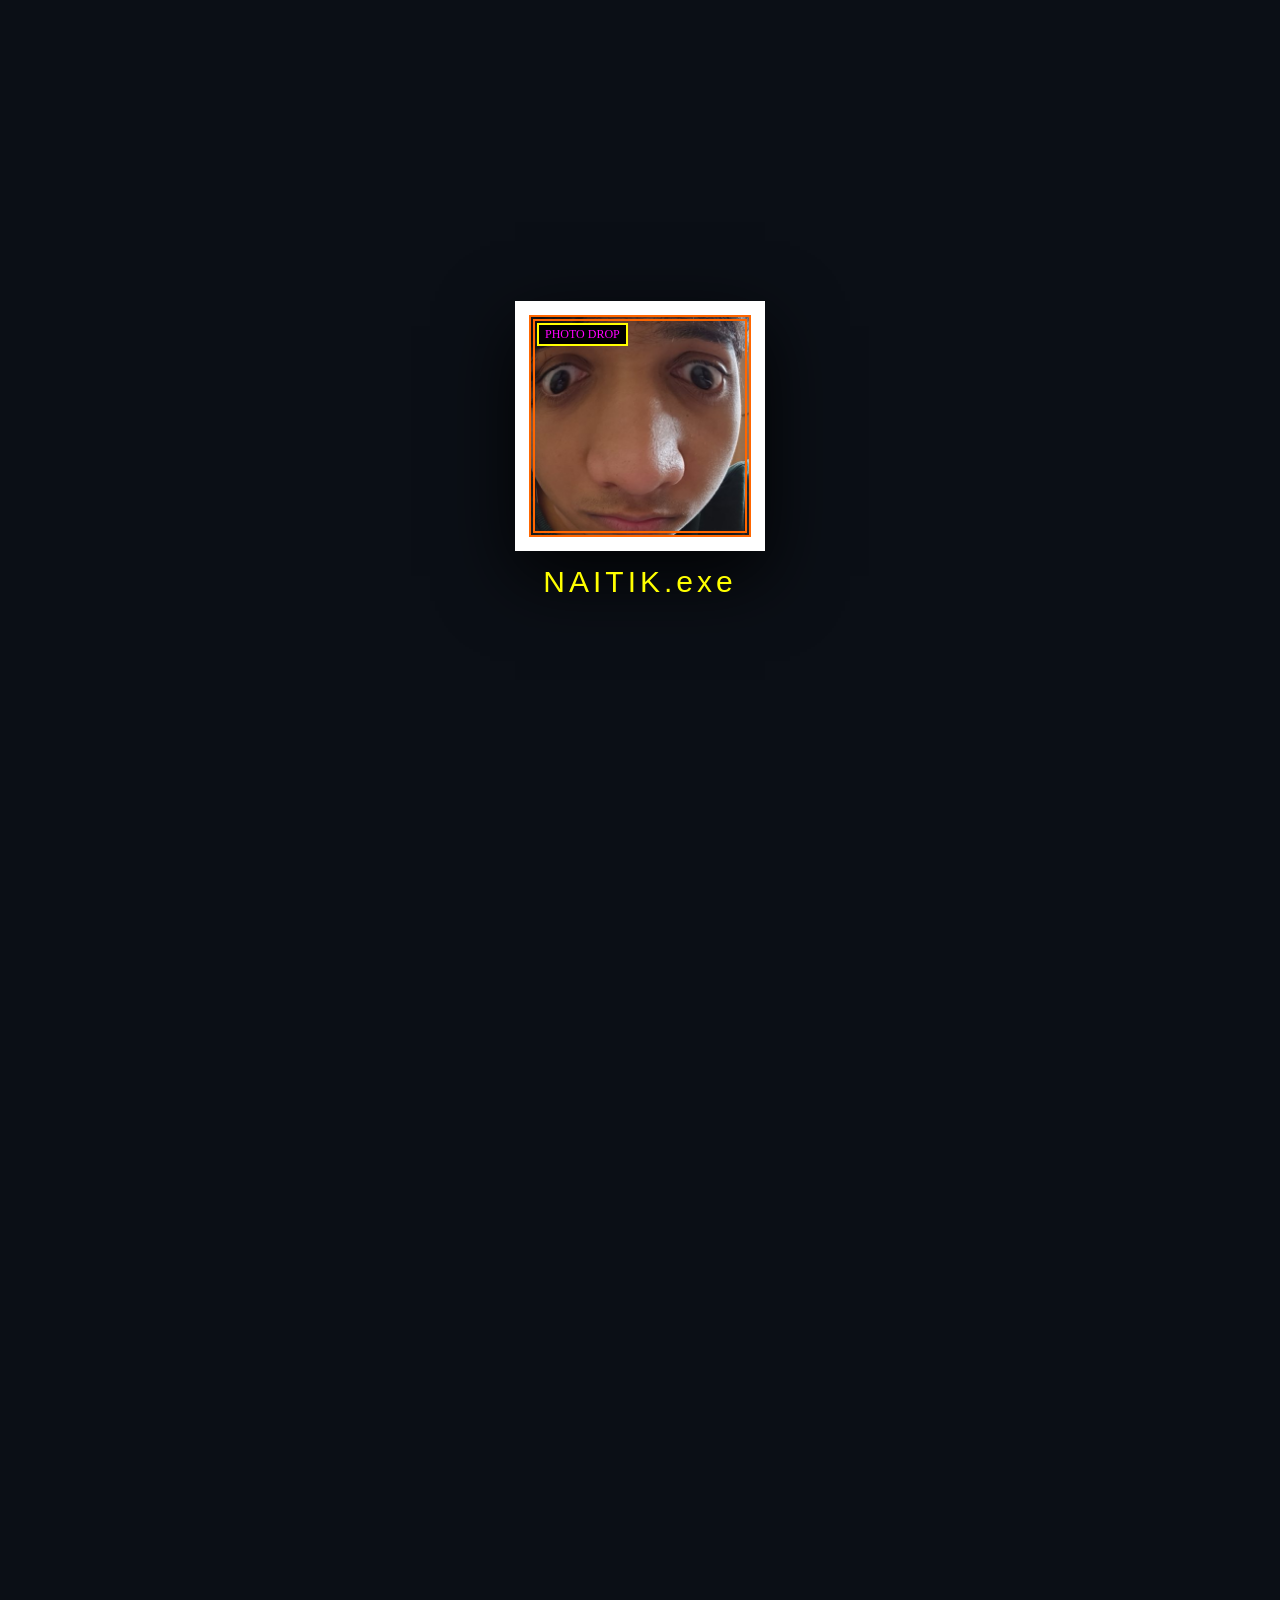
==== index.html @ 929e6d86 "Auto update 23-11-2026-16-19 53" ====
<!DOCTYPE html>
<html lang="en">
<head>
<meta charset="UTF-8">
<meta name="viewport" content="width=device-width, initial-scale=1.0">
<title>~*~*~*~ N A I T I K ~*~*~*~ the best website on the internet (self-awarded)</title>
<meta name="description" content="Naitik — design engineer. Computer vision, shaders and local models. Also this website.">
<meta name="theme-color" content="#0b0f16">
<link rel="icon" href="data:image/svg+xml,%3Csvg xmlns='http://www.w3.org/2000/svg' viewBox='0 0 32 32'%3E%3Crect width='32' height='32' fill='%230b0f16'/%3E%3Ctext y='25' x='6' font-size='24' fill='%2300ffff'%3E%E2%9C%A6%3C/text%3E%3C/svg%3E">
<style>
  *{box-sizing:border-box;}
  body{
    margin:0;
    background-color:#0b0f16;
    background-image:
      radial-gradient(circle at 50% -10%, rgba(40,58,86,.75), transparent 62%),
      linear-gradient(rgba(255,255,255,.03) 1px, transparent 1px),
      linear-gradient(90deg, rgba(255,255,255,.03) 1px, transparent 1px);
    background-size:auto, 36px 36px, 36px 36px;
    background-attachment:fixed, fixed, fixed;
    color:#ffff00;
    font-family:"Comic Sans MS","Comic Sans",cursive;
    cursor:help;
  }
  a{color:#00ffff;font-size:21px;font-weight:bold;}
  a:hover{color:#ff0000;background:#ffff00;display:inline-block;transform:rotate(-2deg);}
  .page{max-width:940px;margin:14px auto;border:10px outset #00ff00;background:rgba(0,0,40,0.9);padding:6px;box-shadow:0 18px 50px rgba(0,0,0,.65);}
  .ticker{background:lime;color:#000;font-weight:bold;font-size:20px;padding:6px;}
  h1{
    text-align:center;font-size:clamp(34px,10vw,104px);margin:12px 0 6px;
    color:#ff0000;text-shadow:4px 4px #ffff00,8px 8px #00ffff,-2px -2px #fff;
    font-family:Impact,"Arial Black",sans-serif;letter-spacing:6px;
    animation:shake 0.16s infinite;
  }
  h1 small{display:block;font-size:16px;color:#0ff;letter-spacing:1px;text-shadow:none;font-family:"Comic Sans MS",cursive;animation:none;margin-top:8px;}
  @keyframes shake{0%,100%{transform:rotate(-1deg)}50%{transform:rotate(1deg)}}
  .marq-big{font-size:23px;color:#00ff00;}
  .box{border:6px double #ff6600;margin:10px;padding:13px;background:#000033;position:relative;}
  .box h2{font-size:40px;color:#ff00ff;margin:0 0 14px;line-height:1.3;text-decoration:underline wavy #ffff00;text-decoration-thickness:3px;text-underline-offset:10px;}
  .box p{font-size:20px;color:#ffffff;line-height:1.5;margin:10px 0;}
  .warn{background:repeating-linear-gradient(45deg,#000,#000 14px,#ff0 14px,#ff0 28px);padding:14px;text-align:center;margin:10px 0;border:6px solid red;}
  .warn b{background:#000;color:#fff;padding:8px 14px;font-size:clamp(22px,5vw,44px);display:inline-block;font-family:Impact,sans-serif;letter-spacing:2px;}
  .columns{column-count:2;column-gap:26px;}
  .whois-photo{width:210px;height:210px;object-fit:cover;object-position:top;border:6px double #ff6600;float:right;margin:0 0 10px 16px;box-shadow:0 18px 50px rgba(0,0,0,.65);}
  .hitbox{text-align:center;margin:14px;border:6px ridge #fff;padding:16px;background:radial-gradient(circle,#220044,#000022);}
  .hitbox .num{font:68px Impact,sans-serif;color:#00ff00;background:#000;display:inline-block;padding:8px 20px;border:5px inset #666;text-shadow:0 0 12px #0f0;}
  .blink{animation:bl 0.45s steps(1) infinite;}
  @keyframes bl{50%{opacity:0}}
  ul{font-size:21px;padding-left:26px;} li{margin:12px 0;}
  .footer{font-family:"Times New Roman",serif;font-size:14px;text-align:center;color:#aaa;padding:18px;}
  .em{font-size:27px;color:#ff6600;}
  .sticker{display:inline-block;background:#ff0000;color:#fff;font-family:Impact,sans-serif;padding:4px 10px;border:3px solid #fff;transform:rotate(-8deg);font-size:18px;margin-left:8px;vertical-align:middle;letter-spacing:1px;}
  .tiny-lie{font-size:12px;color:#88ff88;font-family:"Courier New",monospace;}
  .philosophy{font-size:20px;color:#ffff00;font-style:italic;text-align:center;margin:10px 0;border-top:2px solid #ff00ff;padding-top:8px;}
  .faq dt{color:#00ffff;font-size:21px;font-weight:bold;margin-top:14px;}
  .faq dd{color:#fff;font-size:19px;margin:4px 0 10px 18px;font-family:Verdana,sans-serif;line-height:1.5;}
  .gallery{display:flex;flex-wrap:wrap;gap:14px;justify-content:center;margin-top:10px;}
  .gal-img{width:220px;height:165px;object-fit:cover;object-position:center;border:6px double #ff6600;box-shadow:0 18px 50px rgba(0,0,0,.65);background:#ffff00;padding:4px;animation:galPop 0.6s both;}
  .gal-img:nth-child(1){animation-delay:0s}
  .gal-img:nth-child(2){animation-delay:0.15s}
  .gal-img:nth-child(3){animation-delay:0.3s}
  .gal-img:nth-child(4){animation-delay:0.45s}
  .gal-img:nth-child(5){animation-delay:0.6s}
  @keyframes galPop{from{opacity:0;transform:scale(.6) rotate(-6deg)}to{opacity:1;transform:scale(1) rotate(0deg)}}
  .btn-chaos{font-family:"Comic Sans MS",cursive;font-size:21px;font-weight:bold;padding:10px 16px;background:linear-gradient(#ffff66,#ff9900);border:5px outset #ffee88;cursor:pointer;color:#000;text-decoration:none;display:inline-block;}
  .btn-chaos:active{border-style:inset;}
  .popup{display:none;margin-top:12px;padding:12px;border:4px ridge #00ffff;background:#110022;color:#fff;font-size:18px;}
  .cert{border:5px double #ffd700;padding:14px;margin:12px 0;background:#1a1400;color:#ffeaa0;text-align:center;font-size:17px;}
  .cert .big{font-size:27px;font-family:"Times New Roman",serif;color:#ffd700;display:block;margin:8px 0;}
  .spin{display:inline-block;animation:spin 2s linear infinite;}
  @keyframes spin{to{transform:rotate(360deg)}}
  .guest-row{display:flex;gap:14px;flex-wrap:wrap;align-items:center;justify-content:center;margin-top:12px;}
  .rating{font-size:23px;color:#ffff00;letter-spacing:4px;}
  .disclaimer{font-size:13px;color:#bdbdbd;line-height:1.5;border-top:2px dashed #ff00ff;padding-top:10px;margin-top:12px;}
  .proj-link{font-family:Impact,"Arial Black",sans-serif;font-size:23px;letter-spacing:1px;}
  .badges{display:flex;gap:8px;flex-wrap:wrap;justify-content:center;margin-top:12px;}
  .badge{font-family:"Courier New",monospace;font-size:11px;background:#000;color:#0f0;border:2px outset #777;padding:5px 8px;line-height:1.3;text-align:center;}
  @media (max-width:700px){
    .columns{column-count:1;}
    h1{letter-spacing:2px;text-shadow:3px 3px #0ff,6px 6px #ffff00;}
    .box h2{font-size:28px;text-underline-offset:7px;}
    .hitbox .num{font-size:42px;}
    .page{border-width:6px;box-shadow:0 10px 26px rgba(0,0,0,.7);margin:6px;}
    .box{border-width:4px;margin:6px;padding:11px;}
    .box p{font-size:18px;}
    a{font-size:18px;}
    .warn{padding:10px;border-width:4px;}
    .warn b{font-size:20px;letter-spacing:1px;padding:6px 10px;}
    .ticker{font-size:15px;}
    .marq-big{font-size:18px;}
    .hitbox{margin:6px;padding:12px;border-width:4px;}
    .cert{font-size:15px;}
    .popup{font-size:16px;}
  }
  /* intro overlay: falling card */
  .intro{position:fixed;inset:0;background:#0b0f16;z-index:9999;display:flex;flex-direction:column;align-items:center;justify-content:center;transition:opacity 1s ease;}
  .intro-card{width:250px;height:250px;background:#fff;border:14px solid #fff;box-shadow:0 25px 70px rgba(0,0,0,.85);position:relative;overflow:hidden;animation:fallCard 2.4s cubic-bezier(.2,.68,.18,1.08) both;}
  .intro-card img{width:100%;height:100%;object-fit:cover;display:block;}
  .intro-card::after{content:"";position:absolute;inset:0;border:6px double #ff6600;pointer-events:none;}
  .intro-card::before{content:"PHOTO DROP";position:absolute;top:8px;left:8px;font-family:"Comic Sans MS",cursive;font-size:12px;color:#ff00ff;background:#000;padding:2px 6px;border:2px solid #ffff00;}
  .intro-text{margin-top:14px;font-size:30px;color:#ffff00;font-family:Impact,"Arial Black",sans-serif;letter-spacing:4px;animation:fadeUp 1.2s 2.2s both;}
  @keyframes fallCard{
    0%{transform:translateY(-170vh) rotate(-10deg);opacity:0}
    35%{opacity:1}
    65%{transform:translateY(70px) rotate(3deg)}
    85%{transform:translateY(-12px) rotate(-1deg)}
    100%{transform:translateY(0) rotate(0deg)}
  }
  @keyframes fadeUp{from{opacity:0;transform:translateY(18px)}to{opacity:1;transform:translateY(0)}}
  .page-hidden{opacity:0;visibility:hidden;}
</style>
</head>
<body>
<div class="intro" id="intro">
  <div class="intro-card"><img src="assets/img/gallery1.jpg" alt="photo drop"/></div>
  <div class="intro-text">NAITIK.exe</div>
</div>
<div class="page page-hidden" id="page">
  <div class="ticker"><marquee scrollamount="14">!!! WELCOME !!! THIS SITE IS SO COOL IT MIGHT COOK YOUR LAPTOP (please do not sue) !!! HOT TIP: TOUCHING GRASS IS OVERRATED, STAY HERE !!! NO COOKIES BECAUSE I ATE THEM !!!</marquee></div>

  <h1>NAITIK.exe<small>~*~ design engineer ~*~ 18 ~*~ drop year ~*~ professional weirdo ~*~</small></h1>

  <marquee class="marq-big" direction="right" scrollamount="10">🌈 YOU HAVE ARRIVED 🌈 &nbsp; please wipe your feet before entering the homepage &nbsp; 🌈</marquee>

  <div class="warn"><b>⚠ EXTREMELY UNDER CONSTRUCTION ⚠</b></div>
  <p class="tiny-lie" style="text-align:center;margin:0 10px 12px;">crew status: 1 (one) raccoon in a hard hat. progress: emotional.</p>

  <div class="box">
    <h2>WHO IS THIS GUY?? <span class="sticker">REAL HUMAN</span></h2>
    <div class="columns">
      <img class="whois-photo" src="assets/img/whois.png" alt="who is this guy" loading="lazy"/>
      <p><span class="em">HEY.</span> I'm <b>Naitik</b> — 18. Drop year. <i>"Padhai likhai hoti rahegi, pehle ye sab bakloli krlu"</i> mindset. Love to do tech stuff — basically waste my time spending hours on a forum instead of doing my work.</p>
      <p class="philosophy"><i>"Na kisi se jhagda, na kisi se fight. 9 baje dinner, 11 baje good night."</i></p>
    </div>
  </div>


  <div class="box">
    <h2>OFFICIAL CERTIFICATIONS</h2>
    <div class="cert">
      <span class="big">💻 SELF-AWARDED WEB DESIGNER 💻</span>
      Built this entire site in Notepad at 2 AM. No frameworks were consulted. No sleep was obtained.<br>
      <span class="tiny-lie">Valid until I open DevTools and cry</span>
    </div>
  </div>

  <div class="box">
    <h2>FAQ (FREQUENTLY ASKED QUESTIONS)</h2>
    <div class="columns">
      <p><b>Q: Are you in a relationship?</b><br>A: Always single for beautiful ladies</p>
      <p><b>Q: Do you actually study?</b><br>A: I study the art of not studying. It's a full-time major</p>
      <p><b>Q: Is the visitor counter real?</b><br>A: It's as real as my willpower at 2 AM</p>
    </div>
  </div>

  <div class="box">
    <h2>PHOTO DROP <span class="sticker">FELL ON THE CARD</span></h2>
    <div class="gallery">
      <img src="assets/img/gallery1.jpg" alt="starting image" class="gal-img"/>
      <img src="assets/img/gallery2.jpg" alt="photo 2" class="gal-img"/>
      <img src="assets/img/gallery3.jpg" alt="photo 3" class="gal-img"/>
      <img src="assets/img/gallery4.jpg" alt="photo 4" class="gal-img"/>
      <img src="assets/img/gallery5.jpg" alt="last pic" class="gal-img"/>
    </div>
  </div>

  <div class="box">
    <h2>LINK DUMP</h2>
    <ul>
      <li>📧 Email: <a href="mailto:naitikvarshney571@gmail.com">naitikvarshney571@gmail.com</a> <span class="tiny-lie">(i read it, unless you are a prince with an inheritance)</span></li>
      <li>🐙 GitHub: <a href="https://github.com/Naitik571" target="_blank" rel="noopener">Naitik571</a> <span class="tiny-lie">(where the code goes to live)</span></li>
      <li>📁 Repos: <a href="https://github.com/Naitik571?tab=repositories" target="_blank" rel="noopener">all of it, eventually</a> <span class="tiny-lie">(the ones that compile, anyway)</span></li>
      <li>🏠 This site: <a href="https://naitik.my.id">naitik.my.id</a> <span class="tiny-lie">(you are literally here. wild.)</span></li>
    </ul>
  </div>

  <div class="box">
    <h2>DO NOT PRESS THIS BUTTON</h2>
    <p>Seriously. Don't. I'm telling you as a friend, a badmosh, and the guy who put a button here.</p>
    <button class="btn-chaos" id="doom">DO NOT CLICK</button>
    <div class="popup" id="doom-msg"></div>
  </div>

  <div class="hitbox">
    <p style="font-size:19px;margin:0 0 10px;">YOU ARE VISITOR #</p>
    <div class="num" id="v">999999</div>
    <p style="color:#ccc;font-size:14px;margin:10px 0 4px;">(this counter is lying to you and that's okay)</p>
    <p class="tiny-lie">if it goes down when you refresh, that's time travel. don't worry about it.</p>
  </div>

  <div class="box" style="text-align:center;">
    <h2>SIGN MY GUESTBOOK</h2>
    <p>Leave a message. Compliment the site. Roast the site. Offer me a job. All valid.</p>
    <div class="guest-row">
      <a href="mailto:naitikvarshney571@gmail.com?subject=I%20signed%20your%20insane%20guestbook&body=dear%20naitik%2C%0A%0Ayour%20website%20made%20my%20eyes%20feel%20feelings.%0A%0A" class="btn-chaos">SIGN GUESTBOOK ✍️</a>
      <span class="tiny-lie">guestbook tech: email, like a caveman</span>
    </div>
    <div class="badges">
      <span class="badge">MADE WITH<br>NOTEPAD<br>&amp; SPITE</span>
      <span class="badge">NO<br>FRAMEWORKS<br>HARMED</span>
      <span class="badge">BEST VIEWED<br>AT<br>3 AM</span>
      <span class="badge">HTML 4<br>FOREVER<br>♥</span>
    </div>
  </div>

  <marquee scrollamount="6" style="background:#ff00ff;color:#000;padding:8px;font-weight:bold;">THANK YOU FOR VISITING MY HUMBLE WEBPAGE • TELL YOUR FRIENDS • PLEASE DO NOT VIEW SOURCE AND JUDGE ME • IF YOU VIEWED SOURCE ANYWAY: HELLO, NERD • PLEASE COME AGAIN</marquee>

  <div class="footer">
    © 1997–<span id="yr">2026</span> Naitik • best viewed with sunglasses on • no rights reserved, probably
    <div class="disclaimer">
      DISCLAIMER: no GPUs were permanently harmed in the making of this website. one was emotionally harmed.
      this site is 100% handcrafted HTML, 0% framework bloat, 200% bad decisions.
      if anything here moves too much: congratulations, you have eyes.
    </div>
  </div>
</div>

<script>
  document.getElementById('yr').textContent = String(new Date().getFullYear());

  /* visitor counter that actually remembers you (sort of) */
  const vEl = document.getElementById('v');
  const key = 'naitik_site_visits';
  const now = Date.now();
  const raw = localStorage.getItem(key);
  let state = { count: 0, last: 0 };
  try { state = JSON.parse(raw || '{}'); } catch (e) {}
  if (!state.last || now - state.last > 60 * 60 * 1000) state.count = (state.count || 0) + 1;
  state.last = now;
  localStorage.setItem(key, JSON.stringify(state));
  vEl.textContent = String(100 + state.count);

  /* the forbidden button */
  const msgs = [
    "I TOLD YOU NOT TO CLICK. now the site knows your secrets. (it doesn't. but imagine.)",
    "Congratulations! You have won: absolutely nothing. But with confidence.",
    "A tiny digital goblin has been dispatched to rearrange your desktop icons. (not really.)",
    "ERROR 418: I'm a teapot. Also you clicked it. Two crimes.",
    "You clicked. I respect that. Chaotic energy recognized. 🤝",
    "The button has filed a restraining order against your cursor.",
    "This is the part where I pretend something dramatic happens. Nothing happens.",
    "You have unlocked: nothing. Go outside. (no. stay.)"
  ];
  let i = 0;
  const doom = document.getElementById('doom');
  const doomBox = document.getElementById('doom-msg');
  doom.addEventListener('click', function () {
    doomBox.style.display = 'block';
    doomBox.textContent = msgs[i % msgs.length];
    i++;
    if (i === msgs.length) {
      setTimeout(function () { doomBox.textContent = "okay you've exhausted my material. this is all I have. please enjoy the rest of the website."; }, 4000);
    }
  });

  /* intro reveal after falling card lands */
  setTimeout(function () {
    var intro = document.getElementById('intro');
    var page = document.getElementById('page');
    if (intro) { intro.style.opacity = '0'; }
    if (page) { page.className = page.className.replace(' page-hidden', ''); }
    setTimeout(function () { if (intro) { intro.style.display = 'none'; } }, 1000);
  }, 4200);
</script>
</body>
</html>
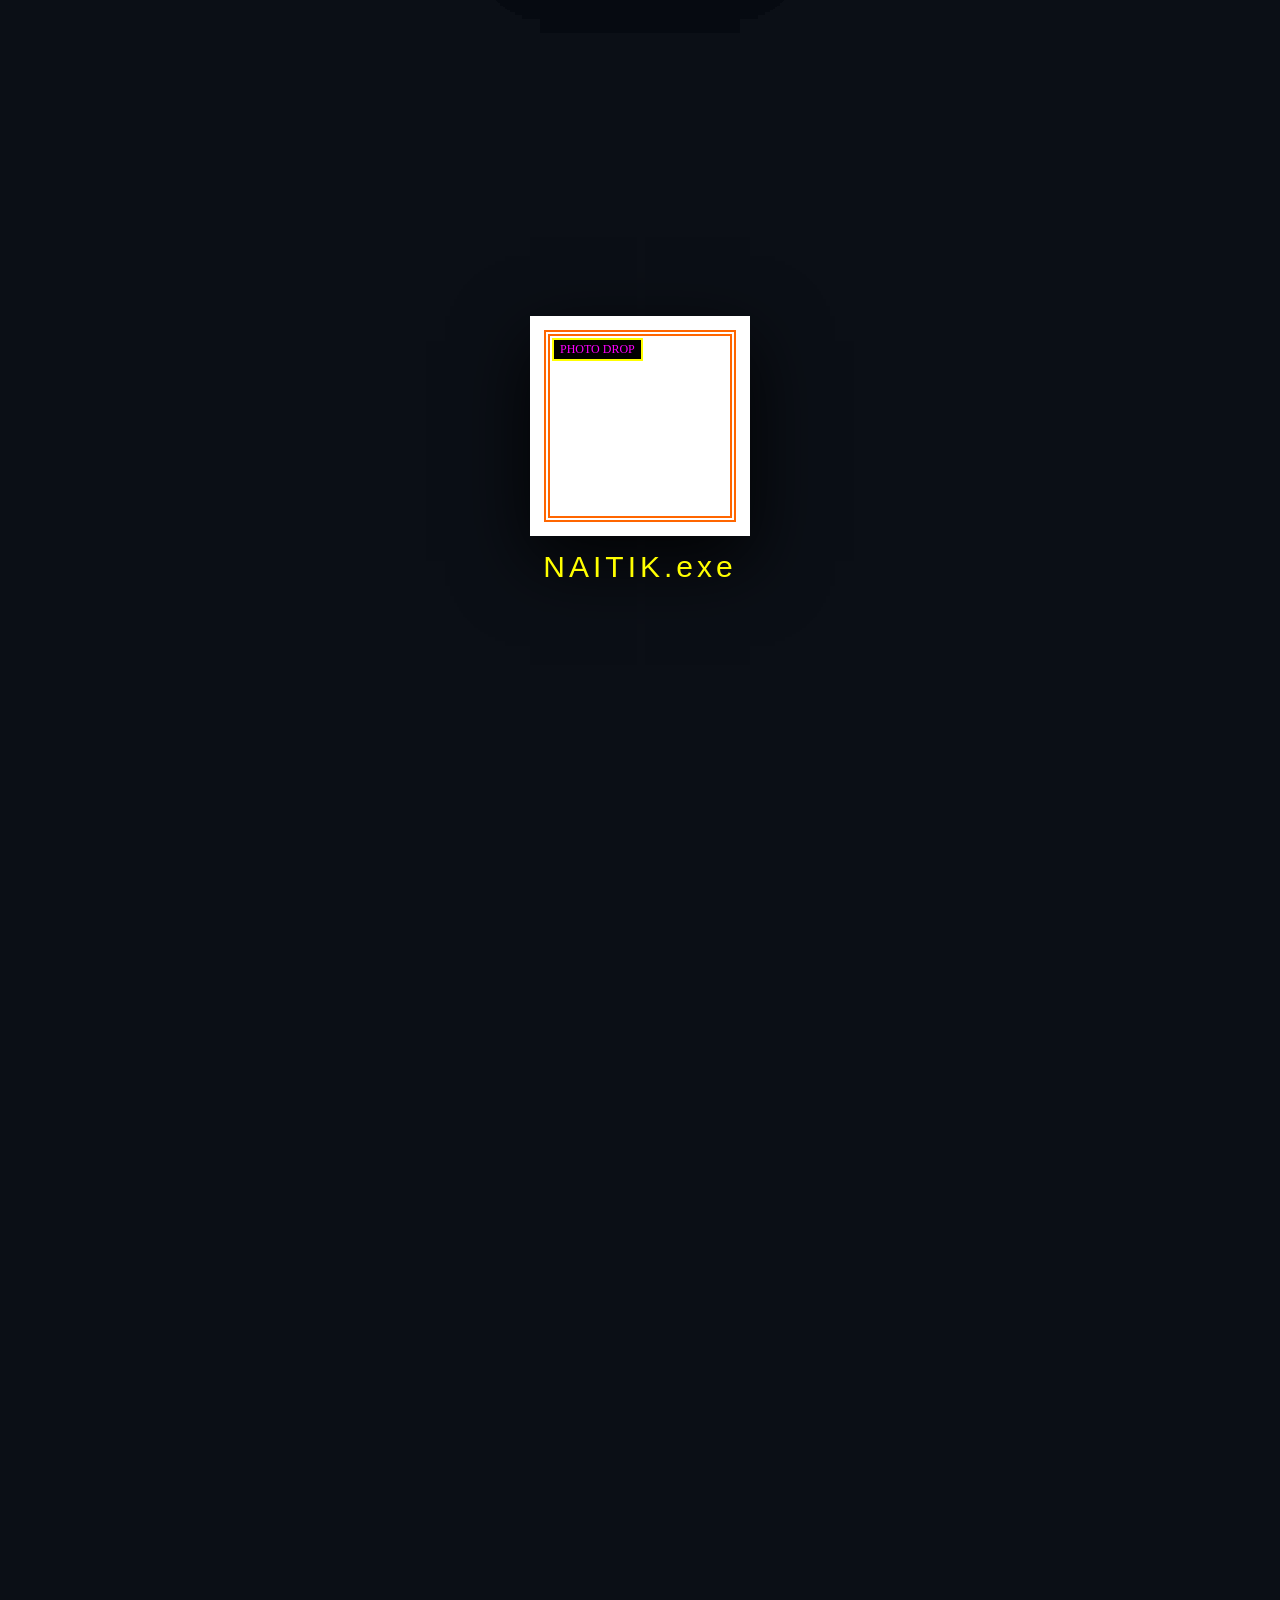
==== commit 210bd9df: "Auto update 23-11-2026-16-32 28" ====
--- a/index.html
+++ b/index.html
@@ -54,14 +54,6 @@
   .philosophy{font-size:20px;color:#ffff00;font-style:italic;text-align:center;margin:10px 0;border-top:2px solid #ff00ff;padding-top:8px;}
   .faq dt{color:#00ffff;font-size:21px;font-weight:bold;margin-top:14px;}
   .faq dd{color:#fff;font-size:19px;margin:4px 0 10px 18px;font-family:Verdana,sans-serif;line-height:1.5;}
-  .gallery{display:flex;flex-wrap:wrap;gap:14px;justify-content:center;margin-top:10px;}
-  .gal-img{width:220px;height:165px;object-fit:cover;object-position:center;border:6px double #ff6600;box-shadow:0 18px 50px rgba(0,0,0,.65);background:#ffff00;padding:4px;animation:galPop 0.6s both;}
-  .gal-img:nth-child(1){animation-delay:0s}
-  .gal-img:nth-child(2){animation-delay:0.15s}
-  .gal-img:nth-child(3){animation-delay:0.3s}
-  .gal-img:nth-child(4){animation-delay:0.45s}
-  .gal-img:nth-child(5){animation-delay:0.6s}
-  @keyframes galPop{from{opacity:0;transform:scale(.6) rotate(-6deg)}to{opacity:1;transform:scale(1) rotate(0deg)}}
   .btn-chaos{font-family:"Comic Sans MS",cursive;font-size:21px;font-weight:bold;padding:10px 16px;background:linear-gradient(#ffff66,#ff9900);border:5px outset #ffee88;cursor:pointer;color:#000;text-decoration:none;display:inline-block;}
   .btn-chaos:active{border-style:inset;}
   .popup{display:none;margin-top:12px;padding:12px;border:4px ridge #00ffff;background:#110022;color:#fff;font-size:18px;}
@@ -92,27 +84,37 @@
     .cert{font-size:15px;}
     .popup{font-size:16px;}
   }
-  /* intro overlay: falling card */
+  /* intro overlay: photos drop one by one onto the card */
   .intro{position:fixed;inset:0;background:#0b0f16;z-index:9999;display:flex;flex-direction:column;align-items:center;justify-content:center;transition:opacity 1s ease;}
-  .intro-card{width:250px;height:250px;background:#fff;border:14px solid #fff;box-shadow:0 25px 70px rgba(0,0,0,.85);position:relative;overflow:hidden;animation:fallCard 2.4s cubic-bezier(.2,.68,.18,1.08) both;}
-  .intro-card img{width:100%;height:100%;object-fit:cover;display:block;}
+  .intro-card{width:220px;height:220px;background:#fff;border:14px solid #fff;box-shadow:0 25px 70px rgba(0,0,0,.85);position:relative;}
   .intro-card::after{content:"";position:absolute;inset:0;border:6px double #ff6600;pointer-events:none;}
   .intro-card::before{content:"PHOTO DROP";position:absolute;top:8px;left:8px;font-family:"Comic Sans MS",cursive;font-size:12px;color:#ff00ff;background:#000;padding:2px 6px;border:2px solid #ffff00;}
-  .intro-text{margin-top:14px;font-size:30px;color:#ffff00;font-family:Impact,"Arial Black",sans-serif;letter-spacing:4px;animation:fadeUp 1.2s 2.2s both;}
-  @keyframes fallCard{
-    0%{transform:translateY(-170vh) rotate(-10deg);opacity:0}
-    35%{opacity:1}
-    65%{transform:translateY(70px) rotate(3deg)}
-    85%{transform:translateY(-12px) rotate(-1deg)}
-    100%{transform:translateY(0) rotate(0deg)}
-  }
+  .drop-pic{position:absolute;top:-260px;left:50%;transform:translateX(-50%);width:200px;height:200px;object-fit:cover;border:6px double #ff6600;box-shadow:0 18px 50px rgba(0,0,0,.65);}
+  .drop-pic:nth-child(2){animation:dropPic 1.1s 0s both}
+  .drop-pic:nth-child(3){animation:dropPic 1.1s 0.9s both}
+  .drop-pic:nth-child(4){animation:dropPic 1.1s 1.8s both}
+  .drop-pic:nth-child(5){animation:dropPic 1.1s 2.7s both}
+  .drop-pic:nth-child(6){animation:dropPic 1.1s 3.6s both}
+  @keyframes dropPic{
+    0%{transform:translateX(-50%) translateY(-220vh) rotate(-12deg);opacity:0}
+    40%{opacity:1}
+    75%{transform:translateX(-50%) translateY(0) rotate(3deg)}
+    90%{transform:translateX(-50%) translateY(0) rotate(-1deg)}
+    100%{transform:translateX(-50%) translateY(0) rotate(0deg)}
+  }
+  .intro-text{margin-top:14px;font-size:30px;color:#ffff00;font-family:Impact,"Arial Black",sans-serif;letter-spacing:4px;animation:fadeUp 1.2s 4.9s both;}
   @keyframes fadeUp{from{opacity:0;transform:translateY(18px)}to{opacity:1;transform:translateY(0)}}
   .page-hidden{opacity:0;visibility:hidden;}
 </style>
 </head>
 <body>
 <div class="intro" id="intro">
-  <div class="intro-card"><img src="assets/img/gallery1.jpg" alt="photo drop"/></div>
+  <div class="intro-card"></div>
+  <img class="drop-pic" src="assets/img/gallery1.jpg" alt="drop 1"/>
+  <img class="drop-pic" src="assets/img/gallery2.jpg" alt="drop 2"/>
+  <img class="drop-pic" src="assets/img/gallery3.jpg" alt="drop 3"/>
+  <img class="drop-pic" src="assets/img/gallery4.jpg" alt="drop 4"/>
+  <img class="drop-pic" src="assets/img/gallery5.jpg" alt="drop 5"/>
   <div class="intro-text">NAITIK.exe</div>
 </div>
 <div class="page page-hidden" id="page">
@@ -150,17 +152,6 @@
       <p><b>Q: Are you in a relationship?</b><br>A: Always single for beautiful ladies</p>
       <p><b>Q: Do you actually study?</b><br>A: I study the art of not studying. It's a full-time major</p>
       <p><b>Q: Is the visitor counter real?</b><br>A: It's as real as my willpower at 2 AM</p>
-    </div>
-  </div>
-
-  <div class="box">
-    <h2>PHOTO DROP <span class="sticker">FELL ON THE CARD</span></h2>
-    <div class="gallery">
-      <img src="assets/img/gallery1.jpg" alt="starting image" class="gal-img"/>
-      <img src="assets/img/gallery2.jpg" alt="photo 2" class="gal-img"/>
-      <img src="assets/img/gallery3.jpg" alt="photo 3" class="gal-img"/>
-      <img src="assets/img/gallery4.jpg" alt="photo 4" class="gal-img"/>
-      <img src="assets/img/gallery5.jpg" alt="last pic" class="gal-img"/>
     </div>
   </div>
 
@@ -218,17 +209,9 @@
 <script>
   document.getElementById('yr').textContent = String(new Date().getFullYear());
 
-  /* visitor counter that actually remembers you (sort of) */
+  /* visitor counter that is completely honest about being fake */
   const vEl = document.getElementById('v');
-  const key = 'naitik_site_visits';
-  const now = Date.now();
-  const raw = localStorage.getItem(key);
-  let state = { count: 0, last: 0 };
-  try { state = JSON.parse(raw || '{}'); } catch (e) {}
-  if (!state.last || now - state.last > 60 * 60 * 1000) state.count = (state.count || 0) + 1;
-  state.last = now;
-  localStorage.setItem(key, JSON.stringify(state));
-  vEl.textContent = String(100 + state.count);
+  vEl.textContent = String(100 + Math.floor(Math.random() * 4901));
 
   /* the forbidden button */
   const msgs = [
@@ -260,7 +243,7 @@
     if (intro) { intro.style.opacity = '0'; }
     if (page) { page.className = page.className.replace(' page-hidden', ''); }
     setTimeout(function () { if (intro) { intro.style.display = 'none'; } }, 1000);
-  }, 4200);
+  }, 5600);
 </script>
 </body>
 </html>
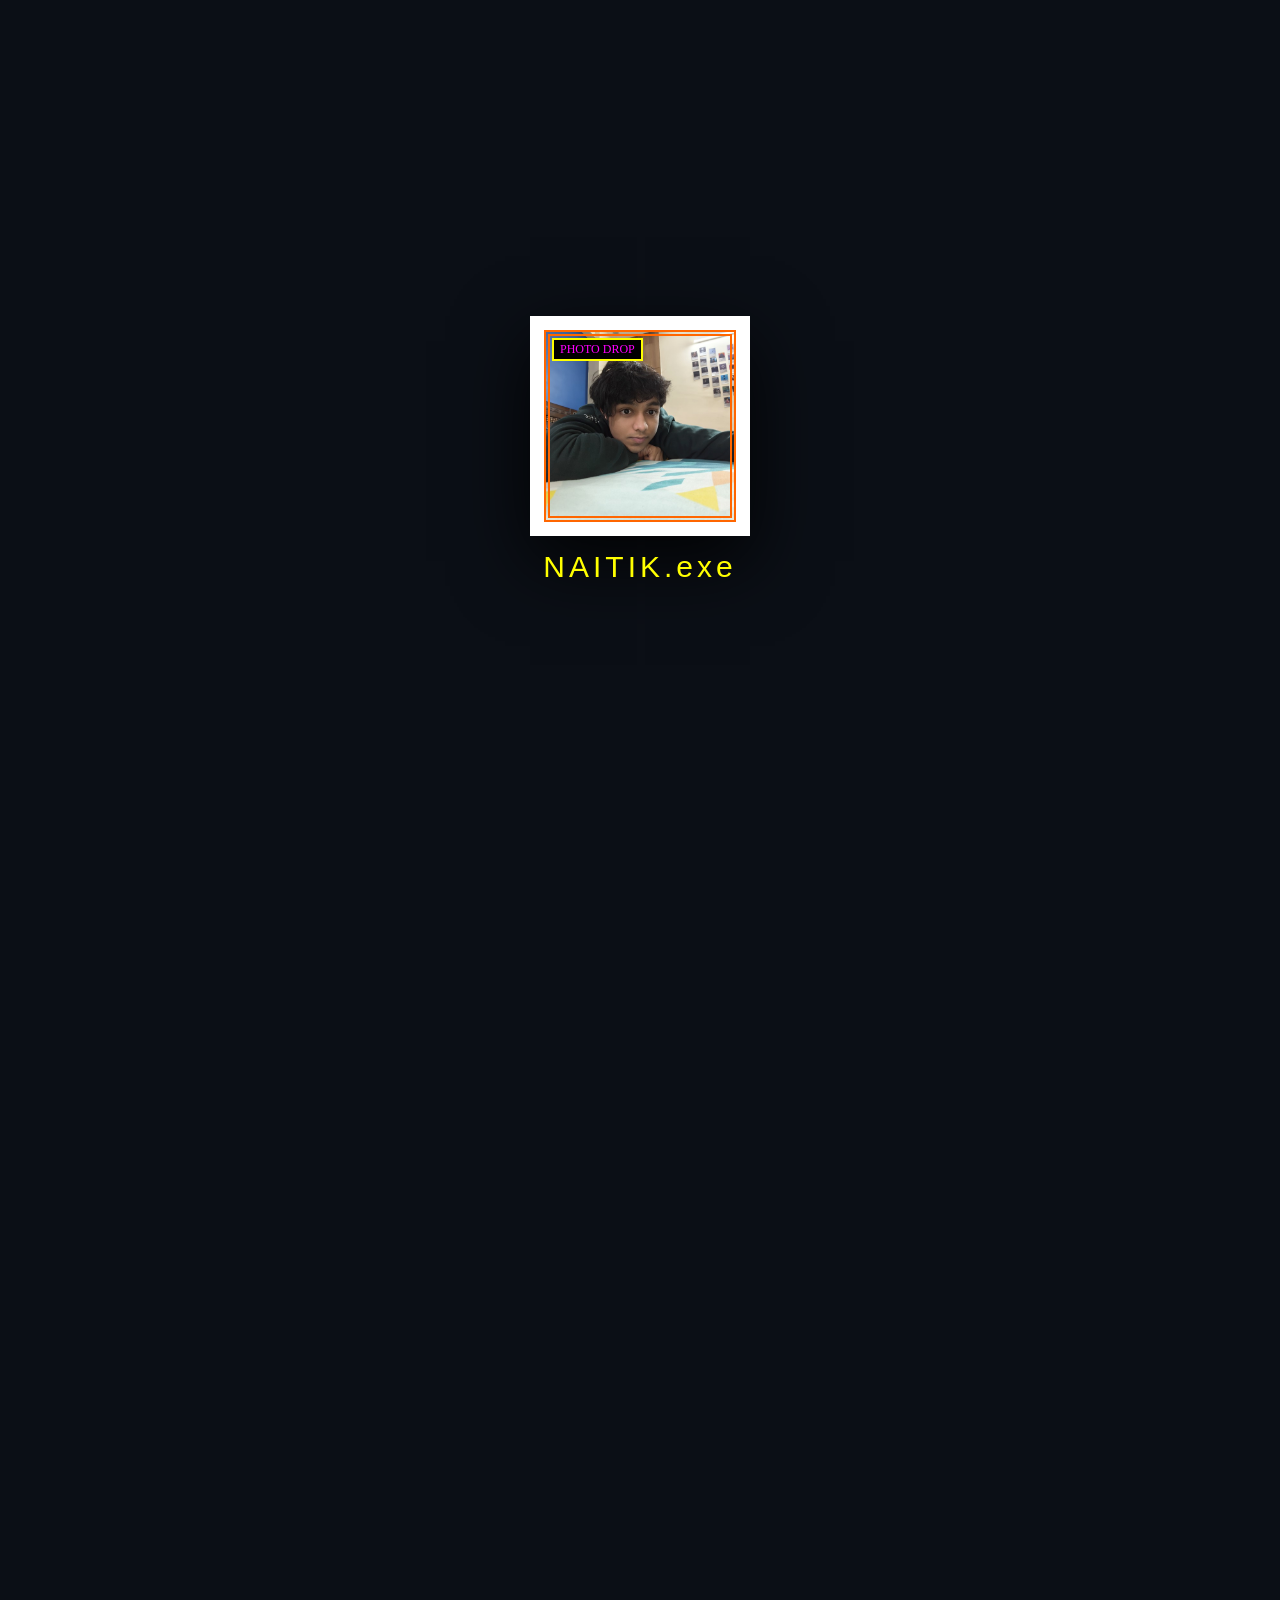
==== commit e30c93d8: "Auto update 23-11-2026-16-55 02" ====
--- a/index.html
+++ b/index.html
@@ -86,35 +86,36 @@
   }
   /* intro overlay: photos drop one by one onto the card */
   .intro{position:fixed;inset:0;background:#0b0f16;z-index:9999;display:flex;flex-direction:column;align-items:center;justify-content:center;transition:opacity 1s ease;}
-  .intro-card{width:220px;height:220px;background:#fff;border:14px solid #fff;box-shadow:0 25px 70px rgba(0,0,0,.85);position:relative;}
-  .intro-card::after{content:"";position:absolute;inset:0;border:6px double #ff6600;pointer-events:none;}
-  .intro-card::before{content:"PHOTO DROP";position:absolute;top:8px;left:8px;font-family:"Comic Sans MS",cursive;font-size:12px;color:#ff00ff;background:#000;padding:2px 6px;border:2px solid #ffff00;}
-  .drop-pic{position:absolute;top:-260px;left:50%;transform:translateX(-50%);width:200px;height:200px;object-fit:cover;border:6px double #ff6600;box-shadow:0 18px 50px rgba(0,0,0,.65);}
-  .drop-pic:nth-child(2){animation:dropPic 1.1s 0s both}
-  .drop-pic:nth-child(3){animation:dropPic 1.1s 0.9s both}
-  .drop-pic:nth-child(4){animation:dropPic 1.1s 1.8s both}
-  .drop-pic:nth-child(5){animation:dropPic 1.1s 2.7s both}
-  .drop-pic:nth-child(6){animation:dropPic 1.1s 3.6s both}
+  .intro-card{width:220px;height:220px;background:#fff;border:14px solid #fff;box-shadow:0 25px 70px rgba(0,0,0,.85);position:relative;overflow:hidden;}
+  .intro-card::after{content:"";position:absolute;inset:0;border:6px double #ff6600;pointer-events:none;z-index:3;}
+  .intro-card::before{content:"PHOTO DROP";position:absolute;top:8px;left:8px;font-family:"Comic Sans MS",cursive;font-size:12px;color:#ff00ff;background:#000;padding:2px 6px;border:2px solid #ffff00;z-index:4;}
+  .drop-pic{position:absolute;top:0;left:0;width:100%;height:100%;object-fit:cover;opacity:0;}
+  .drop-pic:nth-child(1){animation:dropPic 0.75s 0s both}
+  .drop-pic:nth-child(2){animation:dropPic 0.75s 0.55s both}
+  .drop-pic:nth-child(3){animation:dropPic 0.75s 1.1s both}
+  .drop-pic:nth-child(4){animation:dropPic 0.75s 1.65s both}
+  .drop-pic:nth-child(5){animation:dropPic 0.75s 2.2s both}
   @keyframes dropPic{
-    0%{transform:translateX(-50%) translateY(-220vh) rotate(-12deg);opacity:0}
+    0%{transform:translateY(-120vh) rotate(-12deg);opacity:0}
     40%{opacity:1}
-    75%{transform:translateX(-50%) translateY(0) rotate(3deg)}
-    90%{transform:translateX(-50%) translateY(0) rotate(-1deg)}
-    100%{transform:translateX(-50%) translateY(0) rotate(0deg)}
-  }
-  .intro-text{margin-top:14px;font-size:30px;color:#ffff00;font-family:Impact,"Arial Black",sans-serif;letter-spacing:4px;animation:fadeUp 1.2s 4.9s both;}
+    75%{transform:translateY(0) rotate(3deg)}
+    90%{transform:translateY(0) rotate(-1deg)}
+    100%{transform:translateY(0) rotate(0deg);opacity:1}
+  }
+  .intro-text{margin-top:14px;font-size:30px;color:#ffff00;font-family:Impact,"Arial Black",sans-serif;letter-spacing:4px;animation:fadeUp 1.2s 3.2s both;}
   @keyframes fadeUp{from{opacity:0;transform:translateY(18px)}to{opacity:1;transform:translateY(0)}}
   .page-hidden{opacity:0;visibility:hidden;}
 </style>
 </head>
 <body>
 <div class="intro" id="intro">
-  <div class="intro-card"></div>
-  <img class="drop-pic" src="assets/img/gallery1.jpg" alt="drop 1"/>
-  <img class="drop-pic" src="assets/img/gallery2.jpg" alt="drop 2"/>
-  <img class="drop-pic" src="assets/img/gallery3.jpg" alt="drop 3"/>
-  <img class="drop-pic" src="assets/img/gallery4.jpg" alt="drop 4"/>
-  <img class="drop-pic" src="assets/img/gallery5.jpg" alt="drop 5"/>
+  <div class="intro-card">
+    <img class="drop-pic" src="assets/img/gallery1.jpg" alt="drop 1"/>
+    <img class="drop-pic" src="assets/img/gallery2.jpg" alt="drop 2"/>
+    <img class="drop-pic" src="assets/img/gallery3.jpg" alt="drop 3"/>
+    <img class="drop-pic" src="assets/img/gallery4.jpg" alt="drop 4"/>
+    <img class="drop-pic" src="assets/img/gallery5.jpg" alt="drop 5"/>
+  </div>
   <div class="intro-text">NAITIK.exe</div>
 </div>
 <div class="page page-hidden" id="page">
@@ -243,7 +244,7 @@
     if (intro) { intro.style.opacity = '0'; }
     if (page) { page.className = page.className.replace(' page-hidden', ''); }
     setTimeout(function () { if (intro) { intro.style.display = 'none'; } }, 1000);
-  }, 5600);
+  }, 4200);
 </script>
 </body>
 </html>
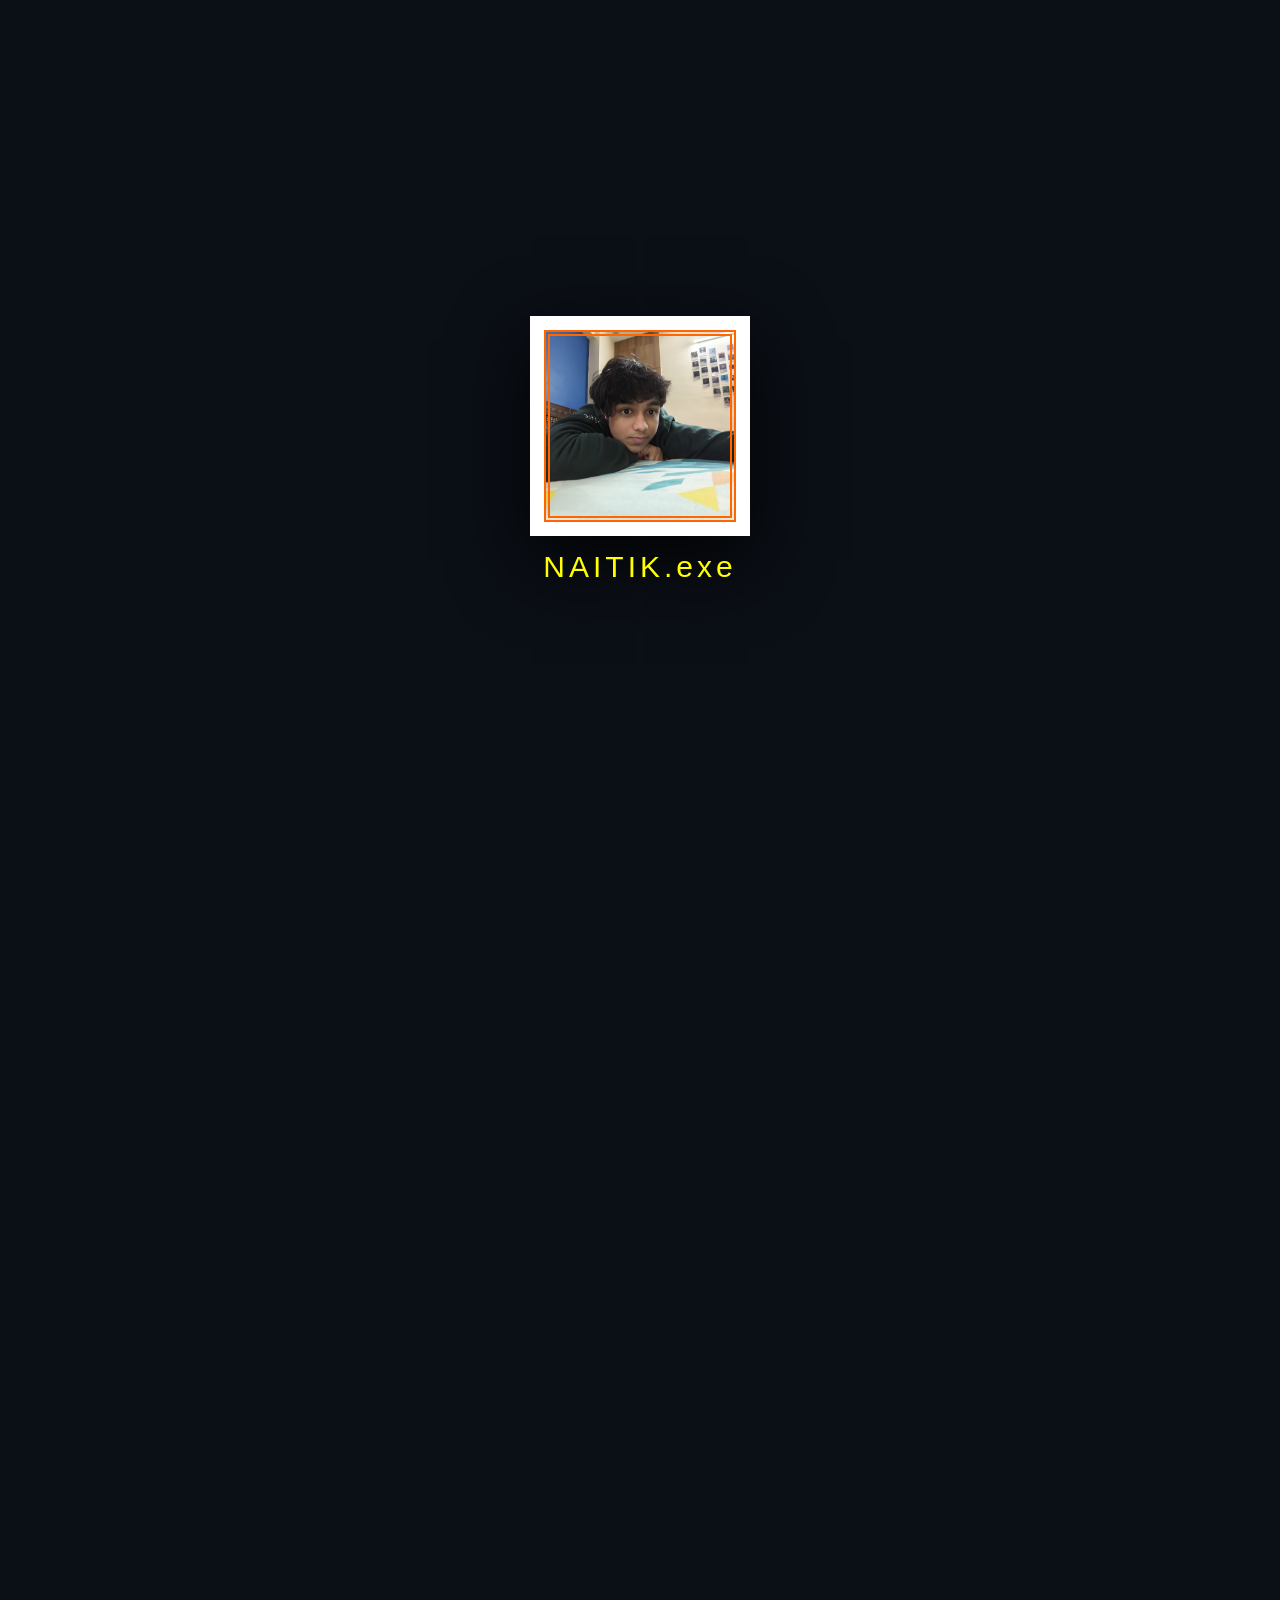
==== commit 3bd9a0e0: "Auto update 23-11-2026-17-17 20" ====
--- a/index.html
+++ b/index.html
@@ -52,8 +52,8 @@
   .sticker{display:inline-block;background:#ff0000;color:#fff;font-family:Impact,sans-serif;padding:4px 10px;border:3px solid #fff;transform:rotate(-8deg);font-size:18px;margin-left:8px;vertical-align:middle;letter-spacing:1px;}
   .tiny-lie{font-size:12px;color:#88ff88;font-family:"Courier New",monospace;}
   .philosophy{font-size:20px;color:#ffff00;font-style:italic;text-align:center;margin:10px 0;border-top:2px solid #ff00ff;padding-top:8px;}
-  .faq dt{color:#00ffff;font-size:21px;font-weight:bold;margin-top:14px;}
-  .faq dd{color:#fff;font-size:19px;margin:4px 0 10px 18px;font-family:Verdana,sans-serif;line-height:1.5;}
+  .faq dt{color:#ffff00;font-size:21px;font-weight:bold;margin-top:14px;}
+  .faq dd{color:#00ffff;font-size:19px;margin:4px 0 10px 18px;font-family:Verdana,sans-serif;line-height:1.5;}
   .btn-chaos{font-family:"Comic Sans MS",cursive;font-size:21px;font-weight:bold;padding:10px 16px;background:linear-gradient(#ffff66,#ff9900);border:5px outset #ffee88;cursor:pointer;color:#000;text-decoration:none;display:inline-block;}
   .btn-chaos:active{border-style:inset;}
   .popup{display:none;margin-top:12px;padding:12px;border:4px ridge #00ffff;background:#110022;color:#fff;font-size:18px;}
@@ -88,13 +88,12 @@
   .intro{position:fixed;inset:0;background:#0b0f16;z-index:9999;display:flex;flex-direction:column;align-items:center;justify-content:center;transition:opacity 1s ease;}
   .intro-card{width:220px;height:220px;background:#fff;border:14px solid #fff;box-shadow:0 25px 70px rgba(0,0,0,.85);position:relative;overflow:hidden;}
   .intro-card::after{content:"";position:absolute;inset:0;border:6px double #ff6600;pointer-events:none;z-index:3;}
-  .intro-card::before{content:"PHOTO DROP";position:absolute;top:8px;left:8px;font-family:"Comic Sans MS",cursive;font-size:12px;color:#ff00ff;background:#000;padding:2px 6px;border:2px solid #ffff00;z-index:4;}
   .drop-pic{position:absolute;top:0;left:0;width:100%;height:100%;object-fit:cover;opacity:0;}
-  .drop-pic:nth-child(1){animation:dropPic 0.75s 0s both}
-  .drop-pic:nth-child(2){animation:dropPic 0.75s 0.55s both}
-  .drop-pic:nth-child(3){animation:dropPic 0.75s 1.1s both}
-  .drop-pic:nth-child(4){animation:dropPic 0.75s 1.65s both}
-  .drop-pic:nth-child(5){animation:dropPic 0.75s 2.2s both}
+  .drop-pic:nth-child(1){animation:dropPic 0.6s 0s both}
+  .drop-pic:nth-child(2){animation:dropPic 0.6s 0.4s both}
+  .drop-pic:nth-child(3){animation:dropPic 0.6s 0.8s both}
+  .drop-pic:nth-child(4){animation:dropPic 0.6s 1.2s both}
+  .drop-pic:nth-child(5){animation:dropPic 0.6s 1.6s both}
   @keyframes dropPic{
     0%{transform:translateY(-120vh) rotate(-12deg);opacity:0}
     40%{opacity:1}
@@ -102,7 +101,7 @@
     90%{transform:translateY(0) rotate(-1deg)}
     100%{transform:translateY(0) rotate(0deg);opacity:1}
   }
-  .intro-text{margin-top:14px;font-size:30px;color:#ffff00;font-family:Impact,"Arial Black",sans-serif;letter-spacing:4px;animation:fadeUp 1.2s 3.2s both;}
+  .intro-text{margin-top:14px;font-size:30px;color:#ffff00;font-family:Impact,"Arial Black",sans-serif;letter-spacing:4px;animation:fadeUp 1.2s 2.4s both;}
   @keyframes fadeUp{from{opacity:0;transform:translateY(18px)}to{opacity:1;transform:translateY(0)}}
   .page-hidden{opacity:0;visibility:hidden;}
 </style>
@@ -149,11 +148,14 @@
 
   <div class="box">
     <h2>FAQ (FREQUENTLY ASKED QUESTIONS)</h2>
-    <div class="columns">
-      <p><b>Q: Are you in a relationship?</b><br>A: Always single for beautiful ladies</p>
-      <p><b>Q: Do you actually study?</b><br>A: I study the art of not studying. It's a full-time major</p>
-      <p><b>Q: Is the visitor counter real?</b><br>A: It's as real as my willpower at 2 AM</p>
-    </div>
+    <dl class="faq">
+      <dt>Q: Are you in a relationship?</dt>
+      <dd>A: Always single for beautiful ladies</dd>
+      <dt>Q: Do you actually study?</dt>
+      <dd>A: I study the art of not studying. It's a full-time major</dd>
+      <dt>Q: Is the visitor counter real?</dt>
+      <dd>A: It's as real as my willpower at 2 AM</dd>
+    </dl>
   </div>
 
   <div class="box">
@@ -244,7 +246,7 @@
     if (intro) { intro.style.opacity = '0'; }
     if (page) { page.className = page.className.replace(' page-hidden', ''); }
     setTimeout(function () { if (intro) { intro.style.display = 'none'; } }, 1000);
-  }, 4200);
+  }, 3200);
 </script>
 </body>
 </html>
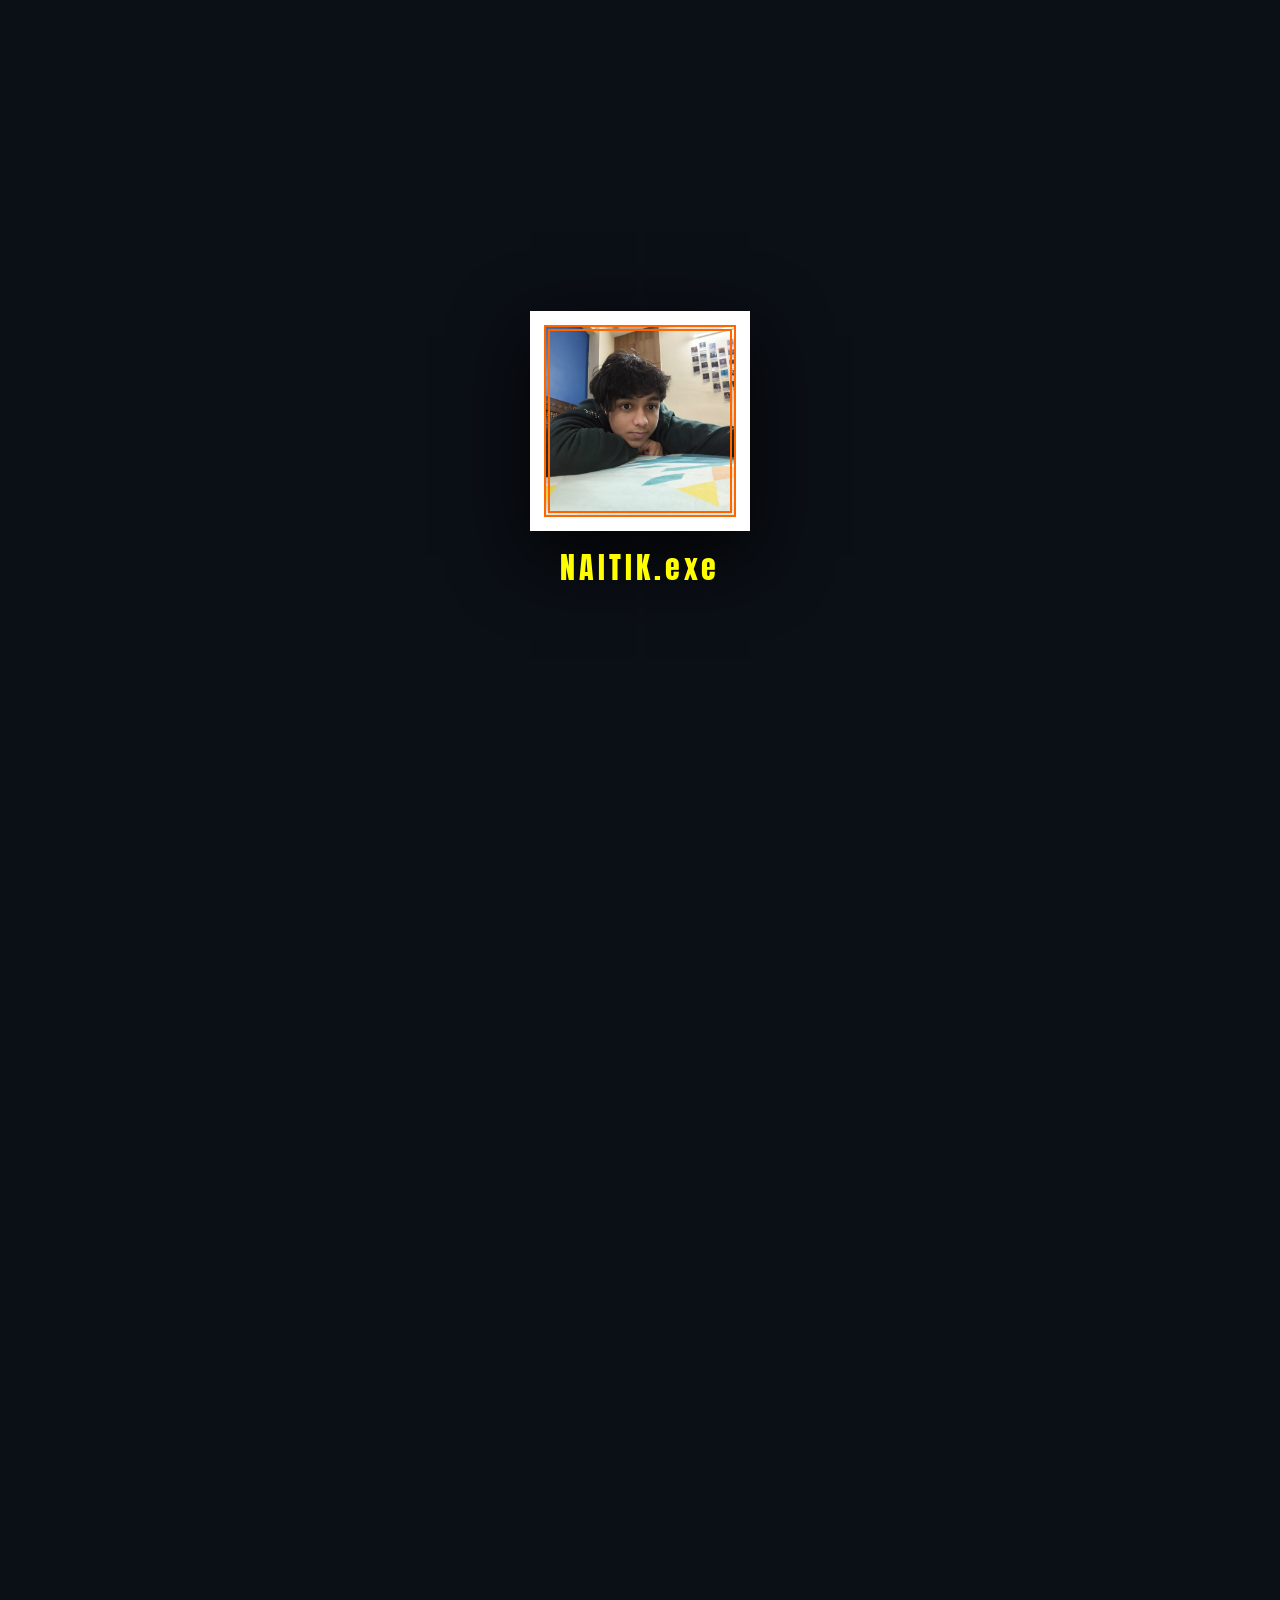
==== commit 1c21754e: "Auto update 23-11-2026-19-28 34" ====
--- a/index.html
+++ b/index.html
@@ -6,8 +6,25 @@
 <title>~*~*~*~ N A I T I K ~*~*~*~ the best website on the internet (self-awarded)</title>
 <meta name="description" content="Naitik — design engineer. Computer vision, shaders and local models. Also this website.">
 <meta name="theme-color" content="#0b0f16">
+<meta property="og:type" content="website">
+<meta property="og:title" content="NAITIK.exe — the best website on the internet (self-awarded)">
+<meta property="og:description" content="18. Drop year. Design engineer, allegedly. Built in Notepad at 2 AM, no frameworks consulted, no sleep obtained.">
+<meta property="og:url" content="https://naitik.my.id/">
+<meta property="og:image" content="https://naitik.my.id/assets/img/og.jpg">
+<meta property="og:image:width" content="1200">
+<meta property="og:image:height" content="630">
+<meta name="twitter:card" content="summary_large_image">
 <link rel="icon" href="data:image/svg+xml,%3Csvg xmlns='http://www.w3.org/2000/svg' viewBox='0 0 32 32'%3E%3Crect width='32' height='32' fill='%230b0f16'/%3E%3Ctext y='25' x='6' font-size='24' fill='%2300ffff'%3E%E2%9C%A6%3C/text%3E%3C/svg%3E">
 <style>
+  /* self-hosted stand-ins so the joke survives on phones without
+     Comic Sans or Impact installed */
+  @font-face{font-family:'Comic Neue';src:url('assets/font/ComicNeue-Regular.woff2') format('woff2');font-weight:400;font-style:normal;font-display:swap;}
+  @font-face{font-family:'Comic Neue';src:url('assets/font/ComicNeue-Bold.woff2') format('woff2');font-weight:700;font-style:normal;font-display:swap;}
+  @font-face{font-family:'Anton';src:url('assets/font/Anton-Regular.woff2') format('woff2');font-weight:400;font-style:normal;font-display:swap;}
+  :root{
+    --comic:"Comic Sans MS","Comic Sans","Comic Neue",cursive;
+    --impact:Impact,"Anton","Arial Black",sans-serif;
+  }
   *{box-sizing:border-box;}
   body{
     margin:0;
@@ -19,34 +36,34 @@
     background-size:auto, 36px 36px, 36px 36px;
     background-attachment:fixed, fixed, fixed;
     color:#ffff00;
-    font-family:"Comic Sans MS","Comic Sans",cursive;
+    font-family:var(--comic);
     cursor:help;
   }
-  a{color:#00ffff;font-size:21px;font-weight:bold;}
+  a{color:#00ffff;font-size:21px;font-weight:bold;cursor:pointer;}
   a:hover{color:#ff0000;background:#ffff00;display:inline-block;transform:rotate(-2deg);}
+  .skip{position:absolute;left:-9999px;top:0;z-index:10000;background:#000;color:#0ff;border:4px solid #0ff;padding:10px 16px;font-size:18px;font-weight:bold;text-decoration:none;}
+  .skip:focus{left:10px;top:10px;}
   .page{max-width:940px;margin:14px auto;border:10px outset #00ff00;background:rgba(0,0,40,0.9);padding:6px;box-shadow:0 18px 50px rgba(0,0,0,.65);}
   .ticker{background:lime;color:#000;font-weight:bold;font-size:20px;padding:6px;}
   h1{
     text-align:center;font-size:clamp(34px,10vw,104px);margin:12px 0 6px;
     color:#ff0000;text-shadow:4px 4px #ffff00,8px 8px #00ffff,-2px -2px #fff;
-    font-family:Impact,"Arial Black",sans-serif;letter-spacing:6px;
+    font-family:var(--impact);letter-spacing:6px;
     animation:shake 0.16s infinite;
   }
-  h1 small{display:block;font-size:16px;color:#0ff;letter-spacing:1px;text-shadow:none;font-family:"Comic Sans MS",cursive;animation:none;margin-top:8px;}
+  h1 small{display:block;font-size:16px;color:#0ff;letter-spacing:1px;text-shadow:none;font-family:var(--comic);animation:none;margin-top:8px;}
   @keyframes shake{0%,100%{transform:rotate(-1deg)}50%{transform:rotate(1deg)}}
   .marq-big{font-size:23px;color:#00ff00;}
   .box{border:6px double #ff6600;margin:10px;padding:13px;background:#000033;position:relative;}
   .box h2{font-size:40px;color:#ff00ff;margin:0 0 14px;line-height:1.3;text-decoration:underline wavy #ffff00;text-decoration-thickness:3px;text-underline-offset:10px;}
   .box p{font-size:20px;color:#ffffff;line-height:1.5;margin:10px 0;}
   .warn{background:repeating-linear-gradient(45deg,#000,#000 14px,#ff0 14px,#ff0 28px);padding:14px;text-align:center;margin:10px 0;border:6px solid red;}
-  .warn b{background:#000;color:#fff;padding:8px 14px;font-size:clamp(22px,5vw,44px);display:inline-block;font-family:Impact,sans-serif;letter-spacing:2px;}
+  .warn b{background:#000;color:#fff;padding:8px 14px;font-size:clamp(22px,5vw,44px);display:inline-block;font-family:var(--impact);letter-spacing:2px;}
   .columns{column-count:2;column-gap:26px;}
   .whois-photo{width:210px;height:210px;object-fit:cover;object-position:top;border:6px double #ff6600;float:right;margin:0 0 10px 16px;box-shadow:0 18px 50px rgba(0,0,0,.65);}
   .hitbox{text-align:center;margin:14px;border:6px ridge #fff;padding:16px;background:radial-gradient(circle,#220044,#000022);}
-  .hitbox .num{font:68px Impact,sans-serif;color:#00ff00;background:#000;display:inline-block;padding:8px 20px;border:5px inset #666;text-shadow:0 0 12px #0f0;}
-  .blink{animation:bl 0.45s steps(1) infinite;}
-  @keyframes bl{50%{opacity:0}}
-  ul{font-size:21px;padding-left:26px;} li{margin:12px 0;}
+  .hitbox .num{font:68px var(--impact);color:#00ff00;background:#000;display:inline-block;padding:8px 20px;border:5px inset #666;text-shadow:0 0 12px #0f0;}
+    ul{font-size:21px;padding-left:26px;} li{margin:12px 0;}
   .footer{font-family:"Times New Roman",serif;font-size:14px;text-align:center;color:#aaa;padding:18px;}
   .em{font-size:27px;color:#ff6600;}
   .sticker{display:inline-block;background:#ff0000;color:#fff;font-family:Impact,sans-serif;padding:4px 10px;border:3px solid #fff;transform:rotate(-8deg);font-size:18px;margin-left:8px;vertical-align:middle;letter-spacing:1px;}
@@ -54,21 +71,20 @@
   .philosophy{font-size:20px;color:#ffff00;font-style:italic;text-align:center;margin:10px 0;border-top:2px solid #ff00ff;padding-top:8px;}
   .faq dt{color:#ffff00;font-size:21px;font-weight:bold;margin-top:14px;}
   .faq dd{color:#00ffff;font-size:19px;margin:4px 0 10px 18px;font-family:Verdana,sans-serif;line-height:1.5;}
-  .btn-chaos{font-family:"Comic Sans MS",cursive;font-size:21px;font-weight:bold;padding:10px 16px;background:linear-gradient(#ffff66,#ff9900);border:5px outset #ffee88;cursor:pointer;color:#000;text-decoration:none;display:inline-block;}
+  .btn-chaos{font-family:var(--comic);font-size:21px;font-weight:bold;padding:10px 16px;background:linear-gradient(#ffff66,#ff9900);border:5px outset #ffee88;cursor:pointer;color:#000;text-decoration:none;display:inline-block;}
   .btn-chaos:active{border-style:inset;}
   .popup{display:none;margin-top:12px;padding:12px;border:4px ridge #00ffff;background:#110022;color:#fff;font-size:18px;}
   .cert{border:5px double #ffd700;padding:14px;margin:12px 0;background:#1a1400;color:#ffeaa0;text-align:center;font-size:17px;}
   .cert .big{font-size:27px;font-family:"Times New Roman",serif;color:#ffd700;display:block;margin:8px 0;}
-  .spin{display:inline-block;animation:spin 2s linear infinite;}
-  @keyframes spin{to{transform:rotate(360deg)}}
-  .guest-row{display:flex;gap:14px;flex-wrap:wrap;align-items:center;justify-content:center;margin-top:12px;}
+    .guest-row{display:flex;gap:14px;flex-wrap:wrap;align-items:center;justify-content:center;margin-top:12px;}
   .rating{font-size:23px;color:#ffff00;letter-spacing:4px;}
   .disclaimer{font-size:13px;color:#bdbdbd;line-height:1.5;border-top:2px dashed #ff00ff;padding-top:10px;margin-top:12px;}
-  .proj-link{font-family:Impact,"Arial Black",sans-serif;font-size:23px;letter-spacing:1px;}
   .badges{display:flex;gap:8px;flex-wrap:wrap;justify-content:center;margin-top:12px;}
   .badge{font-family:"Courier New",monospace;font-size:11px;background:#000;color:#0f0;border:2px outset #777;padding:5px 8px;line-height:1.3;text-align:center;}
   @media (max-width:700px){
     .columns{column-count:1;}
+    .whois-photo{float:none;display:block;width:100%;height:300px;margin:0 0 14px;}
+    .box h2 .sticker{margin:16px 0 0;transform:rotate(-6deg);}
     h1{letter-spacing:2px;text-shadow:3px 3px #0ff,6px 6px #ffff00;}
     .box h2{font-size:28px;text-underline-offset:7px;}
     .hitbox .num{font-size:42px;}
@@ -101,12 +117,33 @@
     90%{transform:translateY(0) rotate(-1deg)}
     100%{transform:translateY(0) rotate(0deg);opacity:1}
   }
-  .intro-text{margin-top:14px;font-size:30px;color:#ffff00;font-family:Impact,"Arial Black",sans-serif;letter-spacing:4px;animation:fadeUp 1.2s 2.4s both;}
+  .intro-text{margin-top:14px;font-size:30px;color:#ffff00;font-family:var(--impact);letter-spacing:4px;animation:fadeUp 1.2s 2.4s both;}
   @keyframes fadeUp{from{opacity:0;transform:translateY(18px)}to{opacity:1;transform:translateY(0)}}
-  .page-hidden{opacity:0;visibility:hidden;}
+  /* the overlay only exists if JS is on; without JS the page is simply there */
+  #intro{display:none;}
+  html.js-intro #intro{display:flex;}
+  html.js-intro #page{opacity:0;visibility:hidden;}
+
+  /* motion off: no shake, no auto-play drops, no marquees (JS stops those) */
+  @media (prefers-reduced-motion: reduce){
+    h1{animation:none;}
+    .intro-text{animation:none;}
+    .drop-pic{animation:none;opacity:1;}
+    .intro{transition:none;}
+  }
 </style>
+<script>
+  /* the overlay is a JS-only flourish: no JS, no overlay, page just shows */
+  document.documentElement.classList.add('js-intro');
+  setTimeout(function(){
+    document.documentElement.classList.remove('js-intro');
+    var ov = document.getElementById('intro');
+    if (ov) { ov.style.display = 'none'; }
+  }, 6000);
+</script>
 </head>
 <body>
+<a class="skip" href="#page">skip to the good part</a>
 <div class="intro" id="intro">
   <div class="intro-card">
     <img class="drop-pic" src="assets/img/gallery1.jpg" alt="drop 1"/>
@@ -117,12 +154,12 @@
   </div>
   <div class="intro-text">NAITIK.exe</div>
 </div>
-<div class="page page-hidden" id="page">
-  <div class="ticker"><marquee scrollamount="14">!!! WELCOME !!! THIS SITE IS SO COOL IT MIGHT COOK YOUR LAPTOP (please do not sue) !!! HOT TIP: TOUCHING GRASS IS OVERRATED, STAY HERE !!! NO COOKIES BECAUSE I ATE THEM !!!</marquee></div>
+<main class="page" id="page">
+  <div class="ticker"><marquee scrollamount="14" aria-hidden="true">!!! WELCOME !!! THIS SITE IS SO COOL IT MIGHT COOK YOUR LAPTOP (please do not sue) !!! HOT TIP: TOUCHING GRASS IS OVERRATED, STAY HERE !!! NO COOKIES BECAUSE I ATE THEM !!!</marquee></div>
 
   <h1>NAITIK.exe<small>~*~ design engineer ~*~ 18 ~*~ drop year ~*~ professional weirdo ~*~</small></h1>
 
-  <marquee class="marq-big" direction="right" scrollamount="10">🌈 YOU HAVE ARRIVED 🌈 &nbsp; please wipe your feet before entering the homepage &nbsp; 🌈</marquee>
+  <marquee class="marq-big" direction="right" scrollamount="10" aria-hidden="true">🌈 YOU HAVE ARRIVED 🌈 &nbsp; please wipe your feet before entering the homepage &nbsp; 🌈</marquee>
 
   <div class="warn"><b>⚠ EXTREMELY UNDER CONSTRUCTION ⚠</b></div>
   <p class="tiny-lie" style="text-align:center;margin:0 10px 12px;">crew status: 1 (one) raccoon in a hard hat. progress: emotional.</p>
@@ -197,7 +234,7 @@
     </div>
   </div>
 
-  <marquee scrollamount="6" style="background:#ff00ff;color:#000;padding:8px;font-weight:bold;">THANK YOU FOR VISITING MY HUMBLE WEBPAGE • TELL YOUR FRIENDS • PLEASE DO NOT VIEW SOURCE AND JUDGE ME • IF YOU VIEWED SOURCE ANYWAY: HELLO, NERD • PLEASE COME AGAIN</marquee>
+  <marquee scrollamount="6" aria-hidden="true" style="background:#ff00ff;color:#000;padding:8px;font-weight:bold;">THANK YOU FOR VISITING MY HUMBLE WEBPAGE • TELL YOUR FRIENDS • PLEASE DO NOT VIEW SOURCE AND JUDGE ME • IF YOU VIEWED SOURCE ANYWAY: HELLO, NERD • PLEASE COME AGAIN</marquee>
 
   <div class="footer">
     © 1997–<span id="yr">2026</span> Naitik • best viewed with sunglasses on • no rights reserved, probably
@@ -207,7 +244,7 @@
       if anything here moves too much: congratulations, you have eyes.
     </div>
   </div>
-</div>
+</main>
 
 <script>
   document.getElementById('yr').textContent = String(new Date().getFullYear());
@@ -239,14 +276,25 @@
     }
   });
 
-  /* intro reveal after falling card lands */
-  setTimeout(function () {
-    var intro = document.getElementById('intro');
-    var page = document.getElementById('page');
-    if (intro) { intro.style.opacity = '0'; }
-    if (page) { page.className = page.className.replace(' page-hidden', ''); }
-    setTimeout(function () { if (intro) { intro.style.display = 'none'; } }, 1000);
-  }, 3200);
+  /* motion off: kill the marquees too — CSS can't reach them */
+  var RM = window.matchMedia('(prefers-reduced-motion: reduce)').matches;
+  if (RM) {
+    var mq = document.querySelectorAll('marquee');
+    for (var m = 0; m < mq.length; m++) { try { mq[m].stop(); } catch (e) {} }
+  }
+
+  /* reveal after the falling card lands (or immediately if motion is off) */
+  var introEl = document.getElementById('intro');
+  function reveal() {
+    if (introEl) { introEl.style.opacity = '0'; }
+    document.documentElement.classList.remove('js-intro');
+    setTimeout(function () { if (introEl) { introEl.style.display = 'none'; } }, 1000);
+  }
+  if (document.documentElement.classList.contains('js-intro')) {
+    setTimeout(reveal, RM ? 250 : 3200);
+  } else {
+    reveal();
+  }
 </script>
 </body>
 </html>
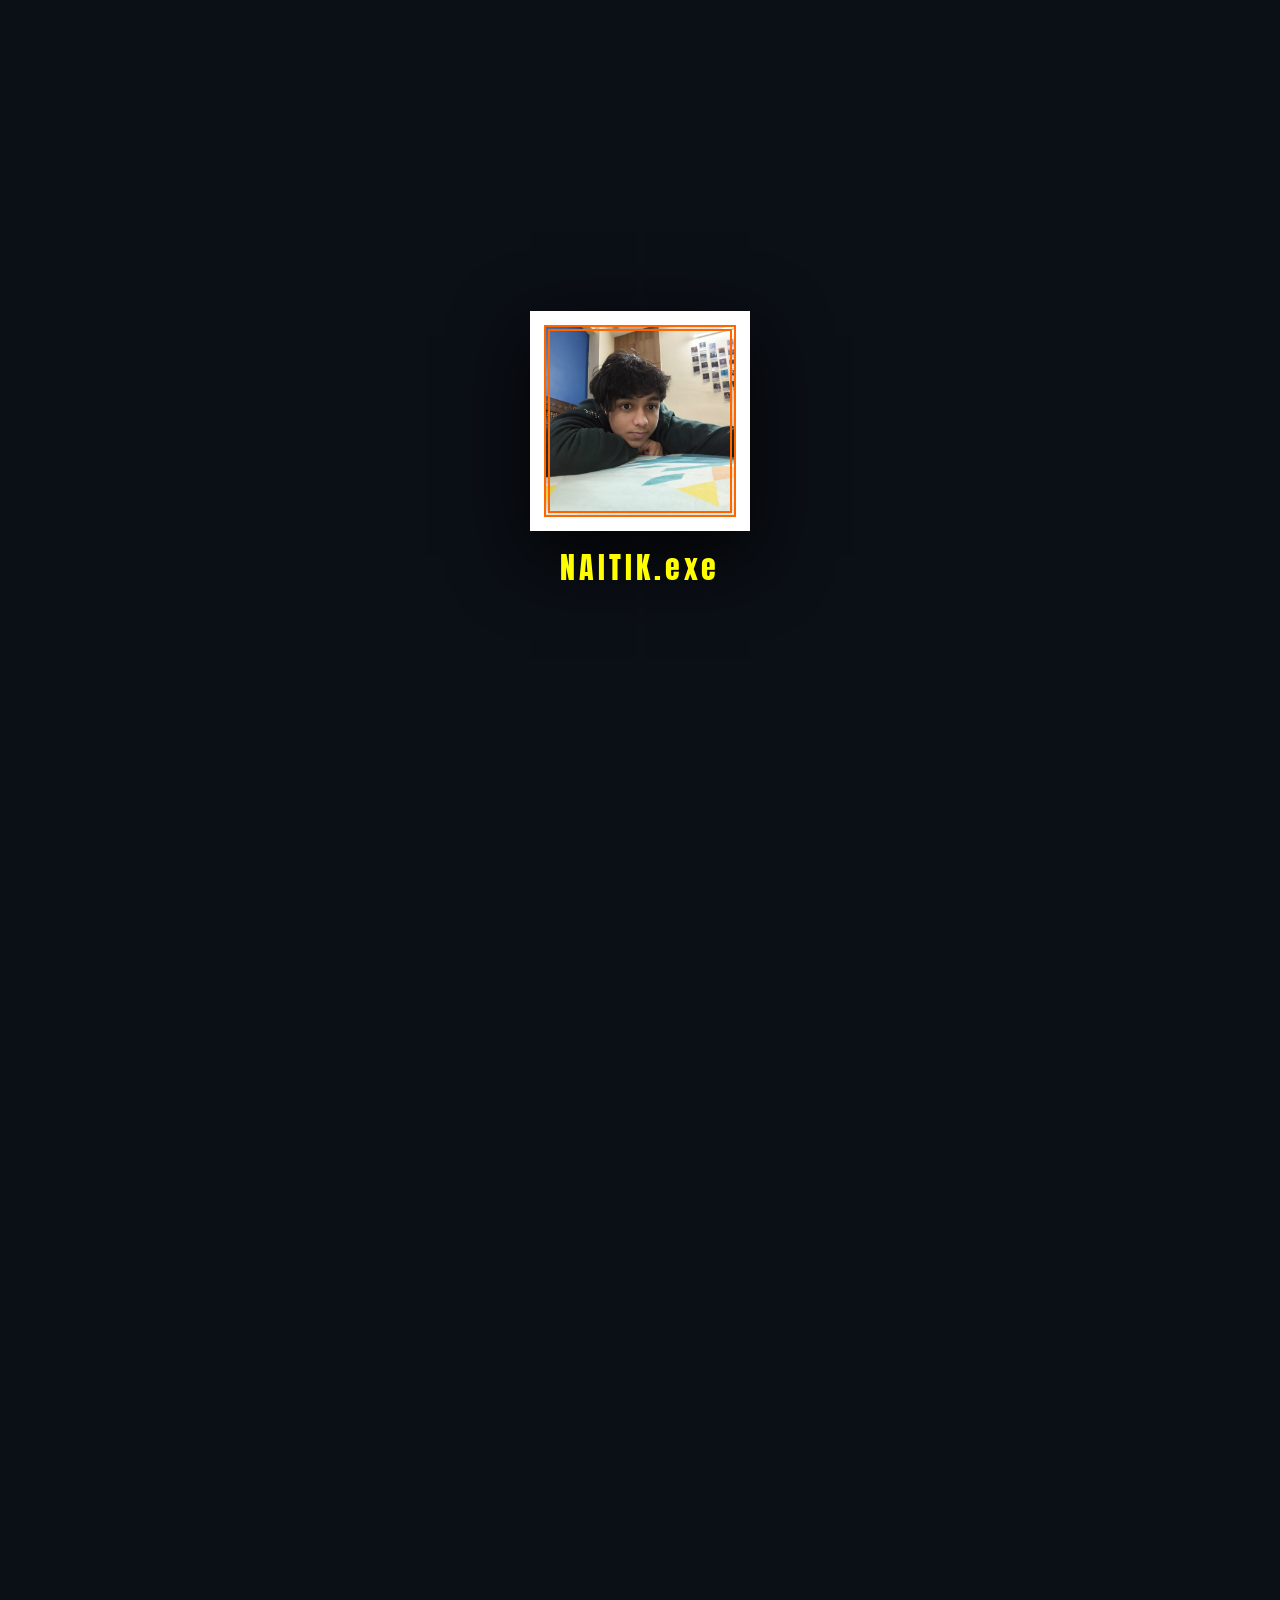
==== commit 0b5809cc: "Auto update 23-11-2026-22-15 54" ====
--- a/index.html
+++ b/index.html
@@ -81,6 +81,17 @@
   .disclaimer{font-size:13px;color:#bdbdbd;line-height:1.5;border-top:2px dashed #ff00ff;padding-top:10px;margin-top:12px;}
   .badges{display:flex;gap:8px;flex-wrap:wrap;justify-content:center;margin-top:12px;}
   .badge{font-family:"Courier New",monospace;font-size:11px;background:#000;color:#0f0;border:2px outset #777;padding:5px 8px;line-height:1.3;text-align:center;}
+  @media print{
+    .skip,#intro{display:none !important;}
+    body{background:#fff !important;}
+    .page{display:none !important;}
+    body::after{
+      content:"WHY ARE YOU PRINTING THIS.\A\Ait's free online. also ink is expensive.\A\Ago back to naitik.my.id — it's brighter there and nothing costs paper.";
+      display:block;margin:0;padding:60px 40px;font:16pt "Times New Roman",serif;
+      line-height:1.7;color:#000;white-space:pre-line;text-align:center;
+    }
+  }
+
   @media (max-width:700px){
     .columns{column-count:1;}
     .whois-photo{float:none;display:block;width:100%;height:300px;margin:0 0 14px;}
@@ -100,6 +111,27 @@
     .cert{font-size:15px;}
     .popup{font-size:16px;}
   }
+
+  /* the greeting that knows what time it is */
+  .when{text-align:center;font-size:clamp(15px,2.2vw,19px);color:#00ffff;font-style:italic;
+    margin:6px 24px 14px;line-height:1.45;}
+
+  /* live time audit */
+  .audit-line{font-size:22px;color:#fff;margin:8px 0;font-family:"Courier New",monospace;}
+  .audit-line b{color:#00ff00;background:#000;padding:2px 10px;border:3px inset #666;text-shadow:0 0 10px #0f0;}
+  .audit-line b.bad{color:#ff3333;text-shadow:0 0 10px #f00;}
+  #verdict{margin-top:12px;font-size:17px;}
+
+  /* reviews */
+  .rev{padding:12px 4px;border-bottom:1px dashed #ff00ff;text-align:left;}
+  .rev:last-of-type{border-bottom:none;}
+  .rev .stars{color:#ffff00;font-size:24px;letter-spacing:3px;display:block;margin-bottom:4px;}
+  .rev q,.rev b{font-size:19px;color:#fff;font-weight:bold;}
+  .rev .tiny-lie{display:block;margin-top:5px;}
+
+  /* the button learns to run */
+  #doom{transition:transform .18s ease;}
+
   /* intro overlay: photos drop one by one onto the card */
   .intro{position:fixed;inset:0;background:#0b0f16;z-index:9999;display:flex;flex-direction:column;align-items:center;justify-content:center;transition:opacity 1s ease;}
   .intro-card{width:220px;height:220px;background:#fff;border:14px solid #fff;box-shadow:0 25px 70px rgba(0,0,0,.85);position:relative;overflow:hidden;}
@@ -159,6 +191,8 @@
 
   <h1>NAITIK.exe<small>~*~ design engineer ~*~ 18 ~*~ drop year ~*~ professional weirdo ~*~</small></h1>
 
+  <p class="when" id="when">&nbsp;</p>
+
   <marquee class="marq-big" direction="right" scrollamount="10" aria-hidden="true">🌈 YOU HAVE ARRIVED 🌈 &nbsp; please wipe your feet before entering the homepage &nbsp; 🌈</marquee>
 
   <div class="warn"><b>⚠ EXTREMELY UNDER CONSTRUCTION ⚠</b></div>
@@ -173,6 +207,13 @@
     </div>
   </div>
 
+
+  <div class="box" style="text-align:center;">
+    <h2>LIVE TIME AUDIT</h2>
+    <p class="audit-line">on this site: <b id="tt">0:00</b></p>
+    <p class="audit-line">studied today: <b class="bad">0:00</b></p>
+    <p class="tiny-lie" id="verdict">verdict: technically fine</p>
+  </div>
 
   <div class="box">
     <h2>OFFICIAL CERTIFICATIONS</h2>
@@ -193,6 +234,26 @@
       <dt>Q: Is the visitor counter real?</dt>
       <dd>A: It's as real as my willpower at 2 AM</dd>
     </dl>
+  </div>
+
+  <div class="box">
+    <h2>REVIEWS <span class="sticker">5 STARS AVERAGE</span></h2>
+    <div class="rev">
+      <span class="stars">★★★★★</span>
+      <b>"genuinely the best site i've ever made."</b>
+      <span class="tiny-lie">— naitik, verified reviewer</span>
+    </div>
+    <div class="rev">
+      <span class="stars">★★★★★</span>
+      <b>"i cried. then i closed the tab."</b>
+      <span class="tiny-lie">— also naitik</span>
+    </div>
+    <div class="rev">
+      <span class="stars">★☆☆☆☆</span>
+      <b>"the yellow is a lot."</b>
+      <span class="tiny-lie">— a hater (it's me, at 4am)</span>
+    </div>
+    <p class="tiny-lie" style="margin-top:12px;text-align:center;">reviews are unmoderated. i am the only reviewer. send yours.</p>
   </div>
 
   <div class="box">
@@ -276,6 +337,65 @@
     }
   });
 
+
+  /* ---------------------------------------------------------- the clock -- */
+  (function () {
+    var el = document.getElementById('when');
+    if (!el) return;
+    var d = new Date();
+    var h = d.getHours();
+    var clock = d.toLocaleTimeString('en-US', { hour: 'numeric', minute: '2-digit' });
+    var line;
+    if (h < 5)       line = "it is " + clock + ". you should be asleep. i should be asleep. here we both are.";
+    else if (h < 9)  line = "it is " + clock + ". either you haven't slept, or you're up early. both are concerning.";
+    else if (h < 12) line = "it is " + clock + ". productive hours. i'm not using them, but they exist.";
+    else if (h < 17) line = "it is " + clock + ". afternoon. scientifically the worst shift of the day.";
+    else if (h < 21) line = "it is " + clock + ". the day is basically over. did you do anything? me neither.";
+    else             line = "it is " + clock + ". peak hours. this site was built at exactly this time.";
+    el.textContent = line;
+  })();
+
+  /* ------------------------------------------------------ the time audit -- */
+  (function () {
+    var tt = document.getElementById('tt');
+    var verdict = document.getElementById('verdict');
+    if (!tt || !verdict) return;
+    var start = Date.now();
+    function clock(sec) {
+      var m = Math.floor(sec / 60), s = sec % 60;
+      return m + ':' + (s < 10 ? '0' : '') + s;
+    }
+    setInterval(function () {
+      var sec = Math.floor((Date.now() - start) / 1000);
+      tt.textContent = clock(sec);
+      verdict.textContent =
+        sec < 30  ? 'verdict: technically fine' :
+        sec < 120 ? 'verdict: still fine, probably' :
+        sec < 300 ? 'verdict: concerning' :
+        sec < 600 ? 'verdict: this is how a drop year happens' :
+                    'verdict: please close the tab';
+    }, 1000);
+  })();
+
+  /* ------------------------------------------------------- the button -- */
+  (function () {
+    var btn = document.getElementById('doom');
+    if (!btn) return;
+    var dodges = 0;
+    btn.addEventListener('mouseenter', function () {
+      if (dodges >= 3) return;
+      dodges++;
+      var dx = (Math.random() * 2 - 1) * 90;
+      var dy = (Math.random() * 2 - 1) * 46;
+      var rot = Math.random() * 12 - 6;
+      btn.style.transform = 'translate(' + dx + 'px,' + dy + 'px) rotate(' + rot + 'deg)';
+      if (dodges === 3) {
+        btn.textContent = 'fine. you win. click it.';
+        setTimeout(function () { btn.style.transform = 'translate(0,0) rotate(0deg)'; }, 900);
+      }
+    });
+  })();
+
   /* motion off: kill the marquees too — CSS can't reach them */
   var RM = window.matchMedia('(prefers-reduced-motion: reduce)').matches;
   if (RM) {
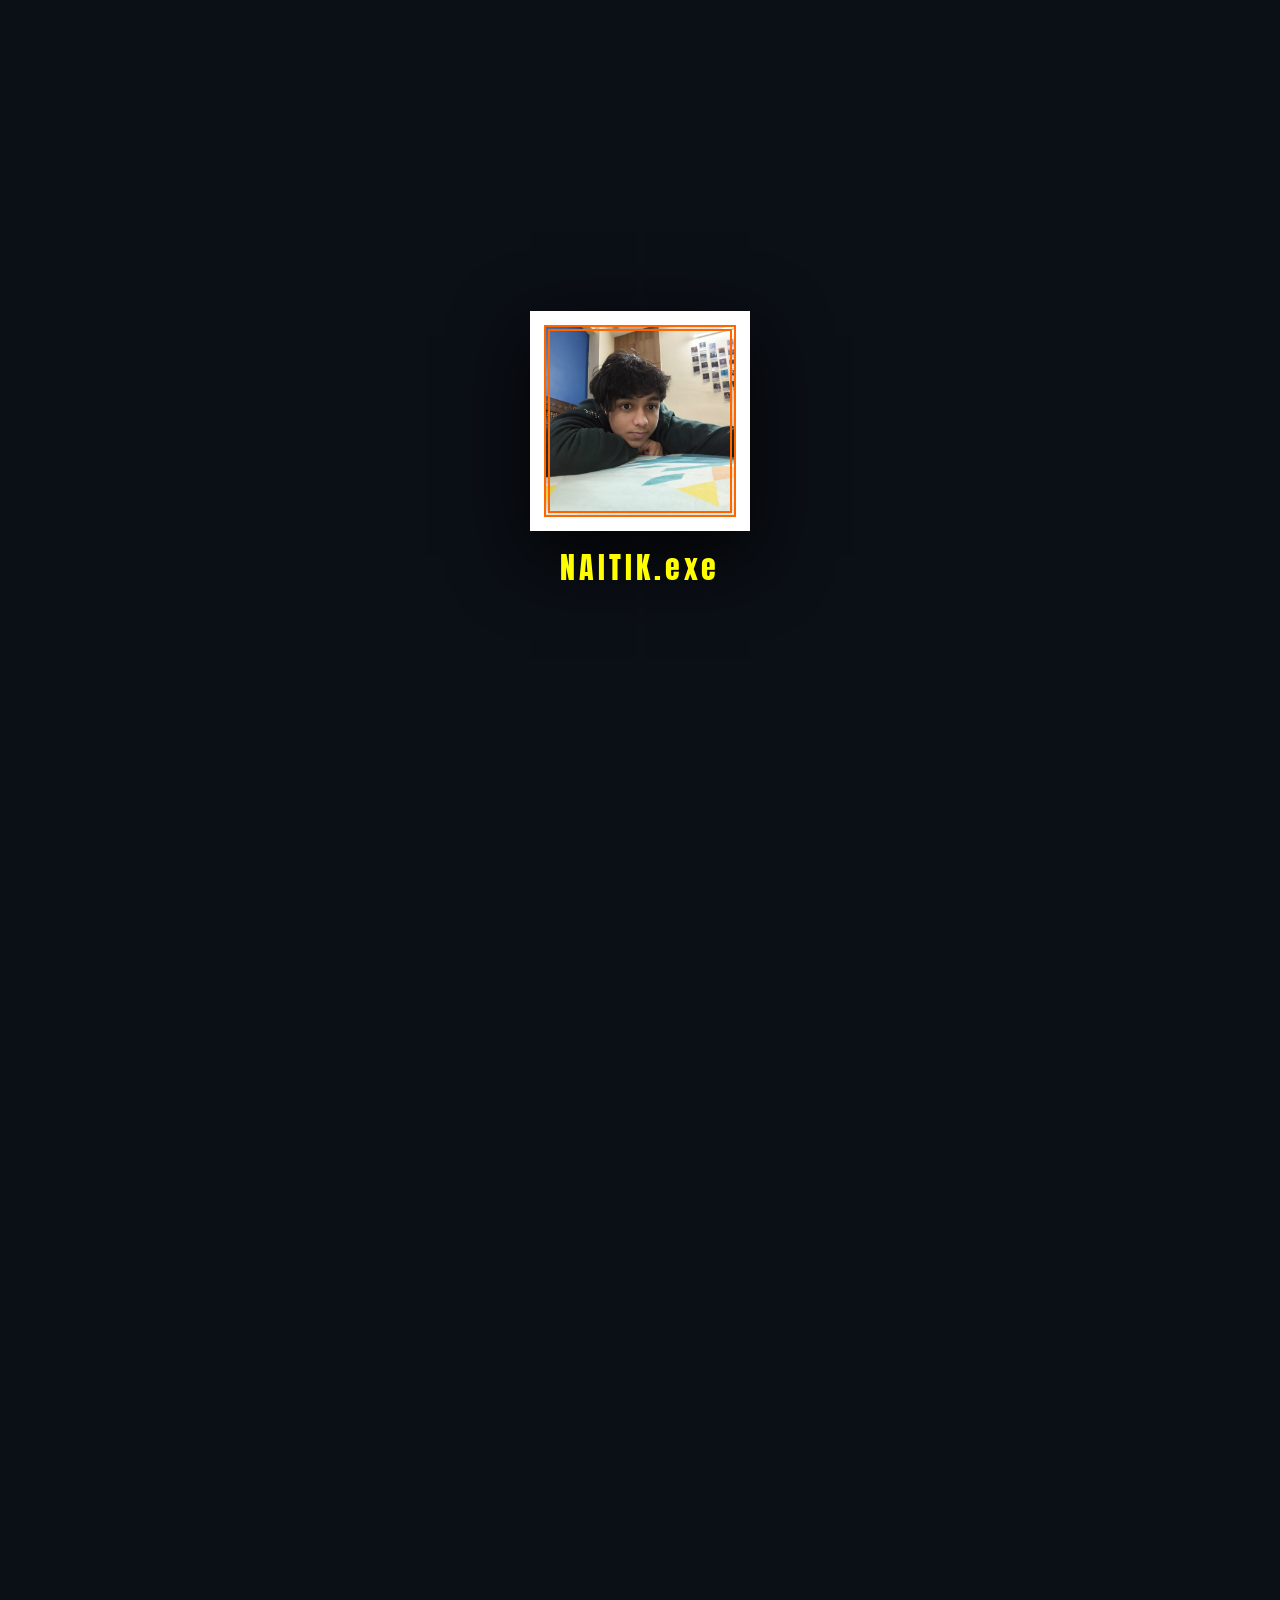
==== commit cb0d2771: "Auto update 23-11-2026-23-19 49" ====
--- a/index.html
+++ b/index.html
@@ -60,7 +60,12 @@
   .warn{background:repeating-linear-gradient(45deg,#000,#000 14px,#ff0 14px,#ff0 28px);padding:14px;text-align:center;margin:10px 0;border:6px solid red;}
   .warn b{background:#000;color:#fff;padding:8px 14px;font-size:clamp(22px,5vw,44px);display:inline-block;font-family:var(--impact);letter-spacing:2px;}
   .columns{column-count:2;column-gap:26px;}
-  .whois-photo{width:210px;height:210px;object-fit:cover;object-position:top;border:6px double #ff6600;float:right;margin:0 0 10px 16px;box-shadow:0 18px 50px rgba(0,0,0,.65);}
+  /* photo sits in its own column — it was floating through the middle of a
+     two-column flow and cutting sentences in half */
+  .who{display:grid;grid-template-columns:200px minmax(0,1fr);gap:20px;align-items:start;}
+  .who-text{min-width:0;}
+  .whois-photo{width:100%;height:auto;aspect-ratio:1;object-fit:cover;object-position:top;
+    border:6px double #ff6600;margin:0;box-shadow:0 18px 50px rgba(0,0,0,.65);}
   .hitbox{text-align:center;margin:14px;border:6px ridge #fff;padding:16px;background:radial-gradient(circle,#220044,#000022);}
   .hitbox .num{font:68px var(--impact);color:#00ff00;background:#000;display:inline-block;padding:8px 20px;border:5px inset #666;text-shadow:0 0 12px #0f0;}
     ul{font-size:21px;padding-left:26px;} li{margin:12px 0;}
@@ -68,7 +73,7 @@
   .em{font-size:27px;color:#ff6600;}
   .sticker{display:inline-block;background:#ff0000;color:#fff;font-family:Impact,sans-serif;padding:4px 10px;border:3px solid #fff;transform:rotate(-8deg);font-size:18px;margin-left:8px;vertical-align:middle;letter-spacing:1px;}
   .tiny-lie{font-size:12px;color:#88ff88;font-family:"Courier New",monospace;}
-  .philosophy{font-size:20px;color:#ffff00;font-style:italic;text-align:center;margin:10px 0;border-top:2px solid #ff00ff;padding-top:8px;}
+  .philosophy{font-size:20px;color:#ffff00;font-style:italic;text-align:center;margin:10px 0;border-top:2px solid #ff00ff;padding-top:8px;text-wrap:balance;}
   .faq dt{color:#ffff00;font-size:21px;font-weight:bold;margin-top:14px;}
   .faq dd{color:#00ffff;font-size:19px;margin:4px 0 10px 18px;font-family:Verdana,sans-serif;line-height:1.5;}
   .btn-chaos{font-family:var(--comic);font-size:21px;font-weight:bold;padding:10px 16px;background:linear-gradient(#ffff66,#ff9900);border:5px outset #ffee88;cursor:pointer;color:#000;text-decoration:none;display:inline-block;}
@@ -94,7 +99,8 @@
 
   @media (max-width:700px){
     .columns{column-count:1;}
-    .whois-photo{float:none;display:block;width:100%;height:300px;margin:0 0 14px;}
+    .who{grid-template-columns:minmax(0,1fr);gap:14px;}
+    .whois-photo{aspect-ratio:auto;height:300px;}
     .box h2 .sticker{margin:16px 0 0;transform:rotate(-6deg);}
     h1{letter-spacing:2px;text-shadow:3px 3px #0ff,6px 6px #ffff00;}
     .box h2{font-size:28px;text-underline-offset:7px;}
@@ -115,12 +121,6 @@
   /* the greeting that knows what time it is */
   .when{text-align:center;font-size:clamp(15px,2.2vw,19px);color:#00ffff;font-style:italic;
     margin:6px 24px 14px;line-height:1.45;}
-
-  /* live time audit */
-  .audit-line{font-size:22px;color:#fff;margin:8px 0;font-family:"Courier New",monospace;}
-  .audit-line b{color:#00ff00;background:#000;padding:2px 10px;border:3px inset #666;text-shadow:0 0 10px #0f0;}
-  .audit-line b.bad{color:#ff3333;text-shadow:0 0 10px #f00;}
-  #verdict{margin-top:12px;font-size:17px;}
 
   /* reviews */
   .rev{padding:12px 4px;border-bottom:1px dashed #ff00ff;text-align:left;}
@@ -200,19 +200,15 @@
 
   <div class="box">
     <h2>WHO IS THIS GUY?? <span class="sticker">REAL HUMAN</span></h2>
-    <div class="columns">
+    <div class="who">
       <img class="whois-photo" src="assets/img/whois.png" alt="who is this guy" loading="lazy"/>
-      <p><span class="em">HEY.</span> I'm <b>Naitik</b> — 18. Drop year. <i>"Padhai likhai hoti rahegi, pehle ye sab bakloli krlu"</i> mindset. Love to do tech stuff — basically waste my time spending hours on a forum instead of doing my work.</p>
-      <p class="philosophy"><i>"Na kisi se jhagda, na kisi se fight. 9 baje dinner, 11 baje good night."</i></p>
-    </div>
-  </div>
-
-
-  <div class="box" style="text-align:center;">
-    <h2>LIVE TIME AUDIT</h2>
-    <p class="audit-line">on this site: <b id="tt">0:00</b></p>
-    <p class="audit-line">studied today: <b class="bad">0:00</b></p>
-    <p class="tiny-lie" id="verdict">verdict: technically fine</p>
+      <div class="who-text">
+        <p><span class="em">HEY.</span> I'm <b>Naitik</b> — 18, Delhi-NCR. Currently on a drop year for JEE, which means most of the day is textbooks. The rest of it is the part that made this website.</p>
+        <p>I learned more about computers from breaking them than from any class — pirated software at 14, a decade of forums since, whatever tool the idea needs. Code, games, the occasional 3am rabbit hole. Next on the list is hardware: Arduino, ESP32, something that exists outside a screen.</p>
+        <p class="philosophy"><i>"Padhai likhai hoti rahegi, pehle ye sab bakloli krlu."</i> — mostly true.<br>
+        <i>"Na kisi se jhagda, na kisi se fight. 9 baje dinner, 11 baje good night."</i></p>
+      </div>
+    </div>
   </div>
 
   <div class="box">
@@ -355,43 +351,29 @@
     el.textContent = line;
   })();
 
-  /* ------------------------------------------------------ the time audit -- */
-  (function () {
-    var tt = document.getElementById('tt');
-    var verdict = document.getElementById('verdict');
-    if (!tt || !verdict) return;
-    var start = Date.now();
-    function clock(sec) {
-      var m = Math.floor(sec / 60), s = sec % 60;
-      return m + ':' + (s < 10 ? '0' : '') + s;
-    }
-    setInterval(function () {
-      var sec = Math.floor((Date.now() - start) / 1000);
-      tt.textContent = clock(sec);
-      verdict.textContent =
-        sec < 30  ? 'verdict: technically fine' :
-        sec < 120 ? 'verdict: still fine, probably' :
-        sec < 300 ? 'verdict: concerning' :
-        sec < 600 ? 'verdict: this is how a drop year happens' :
-                    'verdict: please close the tab';
-    }, 1000);
-  })();
-
   /* ------------------------------------------------------- the button -- */
   (function () {
     var btn = document.getElementById('doom');
     if (!btn) return;
     var dodges = 0;
+    var MAX = 9;
     btn.addEventListener('mouseenter', function () {
-      if (dodges >= 3) return;
+      if (dodges >= MAX) return;
       dodges++;
-      var dx = (Math.random() * 2 - 1) * 90;
-      var dy = (Math.random() * 2 - 1) * 46;
-      var rot = Math.random() * 12 - 6;
+      /* it gets twitchier the longer you chase it */
+      var reach = 70 + dodges * 14;
+      var dx = (Math.random() * 2 - 1) * reach;
+      var dy = (Math.random() * 2 - 1) * reach * 0.55;
+      var rot = Math.random() * 26 - 13;
+      btn.style.transition = 'transform ' + Math.max(0.07, 0.2 - dodges * 0.014) + 's ease';
       btn.style.transform = 'translate(' + dx + 'px,' + dy + 'px) rotate(' + rot + 'deg)';
-      if (dodges === 3) {
+      if (dodges === 6) btn.textContent = 'stop chasing me';
+      if (dodges === MAX) {
         btn.textContent = 'fine. you win. click it.';
-        setTimeout(function () { btn.style.transform = 'translate(0,0) rotate(0deg)'; }, 900);
+        setTimeout(function () {
+          btn.style.transition = 'transform .5s ease';
+          btn.style.transform = 'translate(0,0) rotate(0deg)';
+        }, 700);
       }
     });
   })();
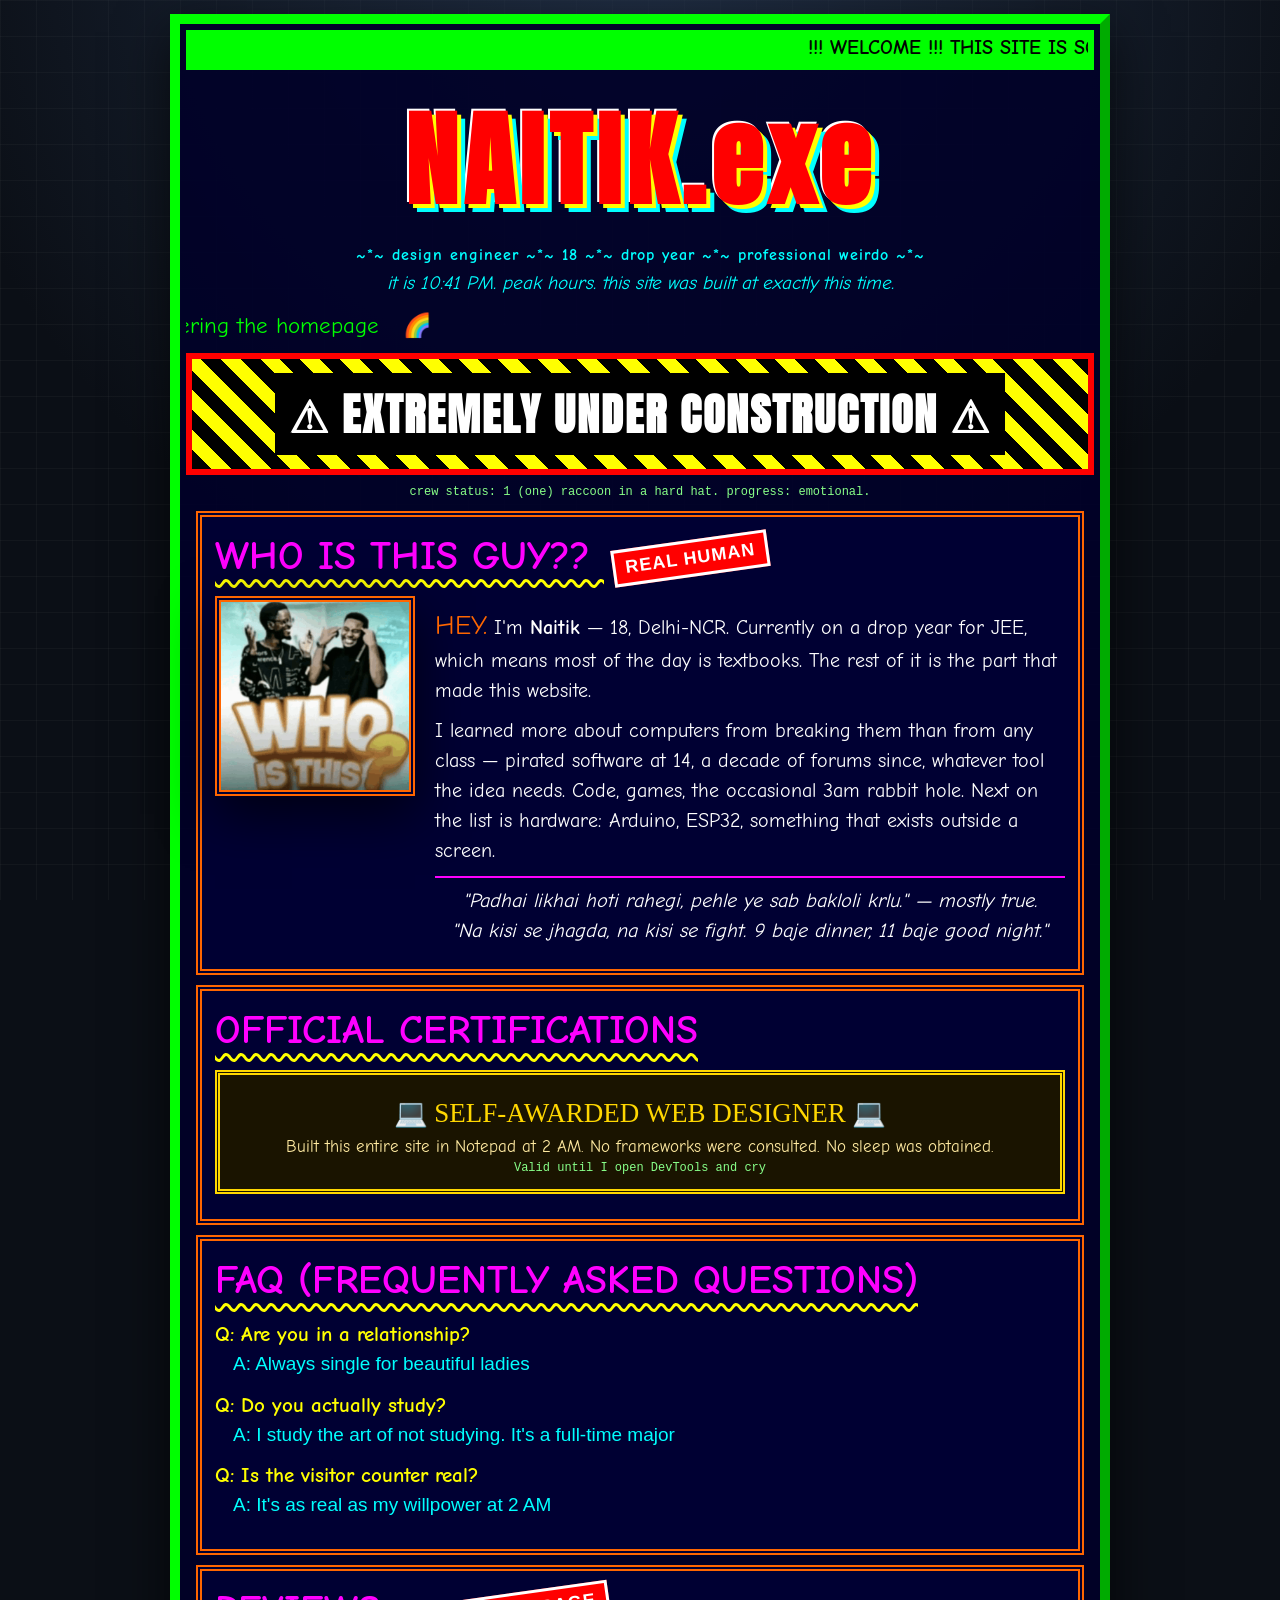
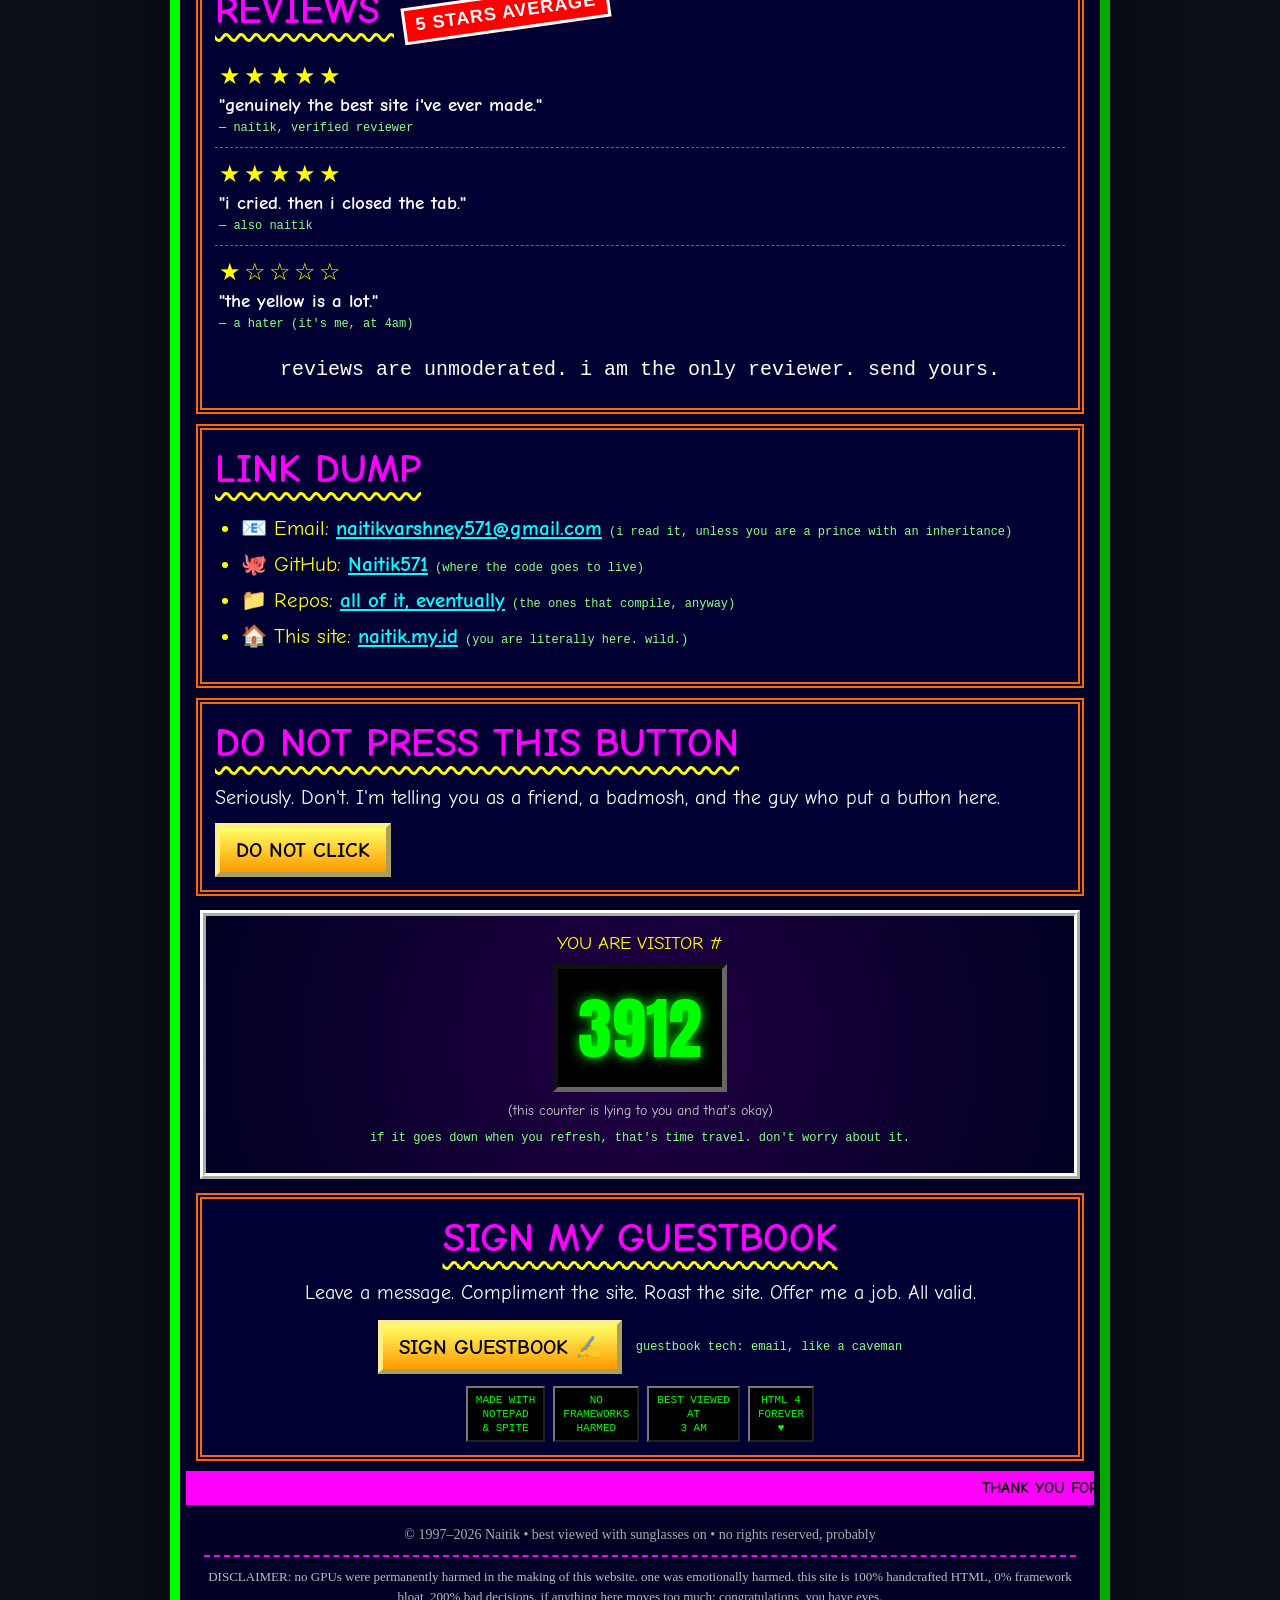
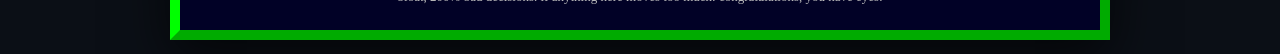
==== commit d1ef8c93: "Auto update 26-11-2026-12-43 36" ====
--- a/index.html
+++ b/index.html
@@ -87,7 +87,7 @@
   .badges{display:flex;gap:8px;flex-wrap:wrap;justify-content:center;margin-top:12px;}
   .badge{font-family:"Courier New",monospace;font-size:11px;background:#000;color:#0f0;border:2px outset #777;padding:5px 8px;line-height:1.3;text-align:center;}
   @media print{
-    .skip,#intro{display:none !important;}
+    .skip{display:none !important;}
     body{background:#fff !important;}
     .page{display:none !important;}
     body::after{
@@ -132,60 +132,14 @@
   /* the button learns to run */
   #doom{transition:transform .18s ease;}
 
-  /* intro overlay: photos drop one by one onto the card */
-  .intro{position:fixed;inset:0;background:#0b0f16;z-index:9999;display:flex;flex-direction:column;align-items:center;justify-content:center;transition:opacity 1s ease;}
-  .intro-card{width:220px;height:220px;background:#fff;border:14px solid #fff;box-shadow:0 25px 70px rgba(0,0,0,.85);position:relative;overflow:hidden;}
-  .intro-card::after{content:"";position:absolute;inset:0;border:6px double #ff6600;pointer-events:none;z-index:3;}
-  .drop-pic{position:absolute;top:0;left:0;width:100%;height:100%;object-fit:cover;opacity:0;}
-  .drop-pic:nth-child(1){animation:dropPic 0.6s 0s both}
-  .drop-pic:nth-child(2){animation:dropPic 0.6s 0.4s both}
-  .drop-pic:nth-child(3){animation:dropPic 0.6s 0.8s both}
-  .drop-pic:nth-child(4){animation:dropPic 0.6s 1.2s both}
-  .drop-pic:nth-child(5){animation:dropPic 0.6s 1.6s both}
-  @keyframes dropPic{
-    0%{transform:translateY(-120vh) rotate(-12deg);opacity:0}
-    40%{opacity:1}
-    75%{transform:translateY(0) rotate(3deg)}
-    90%{transform:translateY(0) rotate(-1deg)}
-    100%{transform:translateY(0) rotate(0deg);opacity:1}
-  }
-  .intro-text{margin-top:14px;font-size:30px;color:#ffff00;font-family:var(--impact);letter-spacing:4px;animation:fadeUp 1.2s 2.4s both;}
-  @keyframes fadeUp{from{opacity:0;transform:translateY(18px)}to{opacity:1;transform:translateY(0)}}
-  /* the overlay only exists if JS is on; without JS the page is simply there */
-  #intro{display:none;}
-  html.js-intro #intro{display:flex;}
-  html.js-intro #page{opacity:0;visibility:hidden;}
-
-  /* motion off: no shake, no auto-play drops, no marquees (JS stops those) */
+  /* motion off: no shake, no marquees (JS stops those) */
   @media (prefers-reduced-motion: reduce){
     h1{animation:none;}
-    .intro-text{animation:none;}
-    .drop-pic{animation:none;opacity:1;}
-    .intro{transition:none;}
   }
 </style>
-<script>
-  /* the overlay is a JS-only flourish: no JS, no overlay, page just shows */
-  document.documentElement.classList.add('js-intro');
-  setTimeout(function(){
-    document.documentElement.classList.remove('js-intro');
-    var ov = document.getElementById('intro');
-    if (ov) { ov.style.display = 'none'; }
-  }, 6000);
-</script>
 </head>
 <body>
 <a class="skip" href="#page">skip to the good part</a>
-<div class="intro" id="intro">
-  <div class="intro-card">
-    <img class="drop-pic" src="assets/img/gallery1.jpg" alt="drop 1"/>
-    <img class="drop-pic" src="assets/img/gallery2.jpg" alt="drop 2"/>
-    <img class="drop-pic" src="assets/img/gallery3.jpg" alt="drop 3"/>
-    <img class="drop-pic" src="assets/img/gallery4.jpg" alt="drop 4"/>
-    <img class="drop-pic" src="assets/img/gallery5.jpg" alt="drop 5"/>
-  </div>
-  <div class="intro-text">NAITIK.exe</div>
-</div>
 <main class="page" id="page">
   <div class="ticker"><marquee scrollamount="14" aria-hidden="true">!!! WELCOME !!! THIS SITE IS SO COOL IT MIGHT COOK YOUR LAPTOP (please do not sue) !!! HOT TIP: TOUCHING GRASS IS OVERRATED, STAY HERE !!! NO COOKIES BECAUSE I ATE THEM !!!</marquee></div>
 
@@ -385,18 +339,6 @@
     for (var m = 0; m < mq.length; m++) { try { mq[m].stop(); } catch (e) {} }
   }
 
-  /* reveal after the falling card lands (or immediately if motion is off) */
-  var introEl = document.getElementById('intro');
-  function reveal() {
-    if (introEl) { introEl.style.opacity = '0'; }
-    document.documentElement.classList.remove('js-intro');
-    setTimeout(function () { if (introEl) { introEl.style.display = 'none'; } }, 1000);
-  }
-  if (document.documentElement.classList.contains('js-intro')) {
-    setTimeout(reveal, RM ? 250 : 3200);
-  } else {
-    reveal();
-  }
 </script>
 </body>
 </html>
